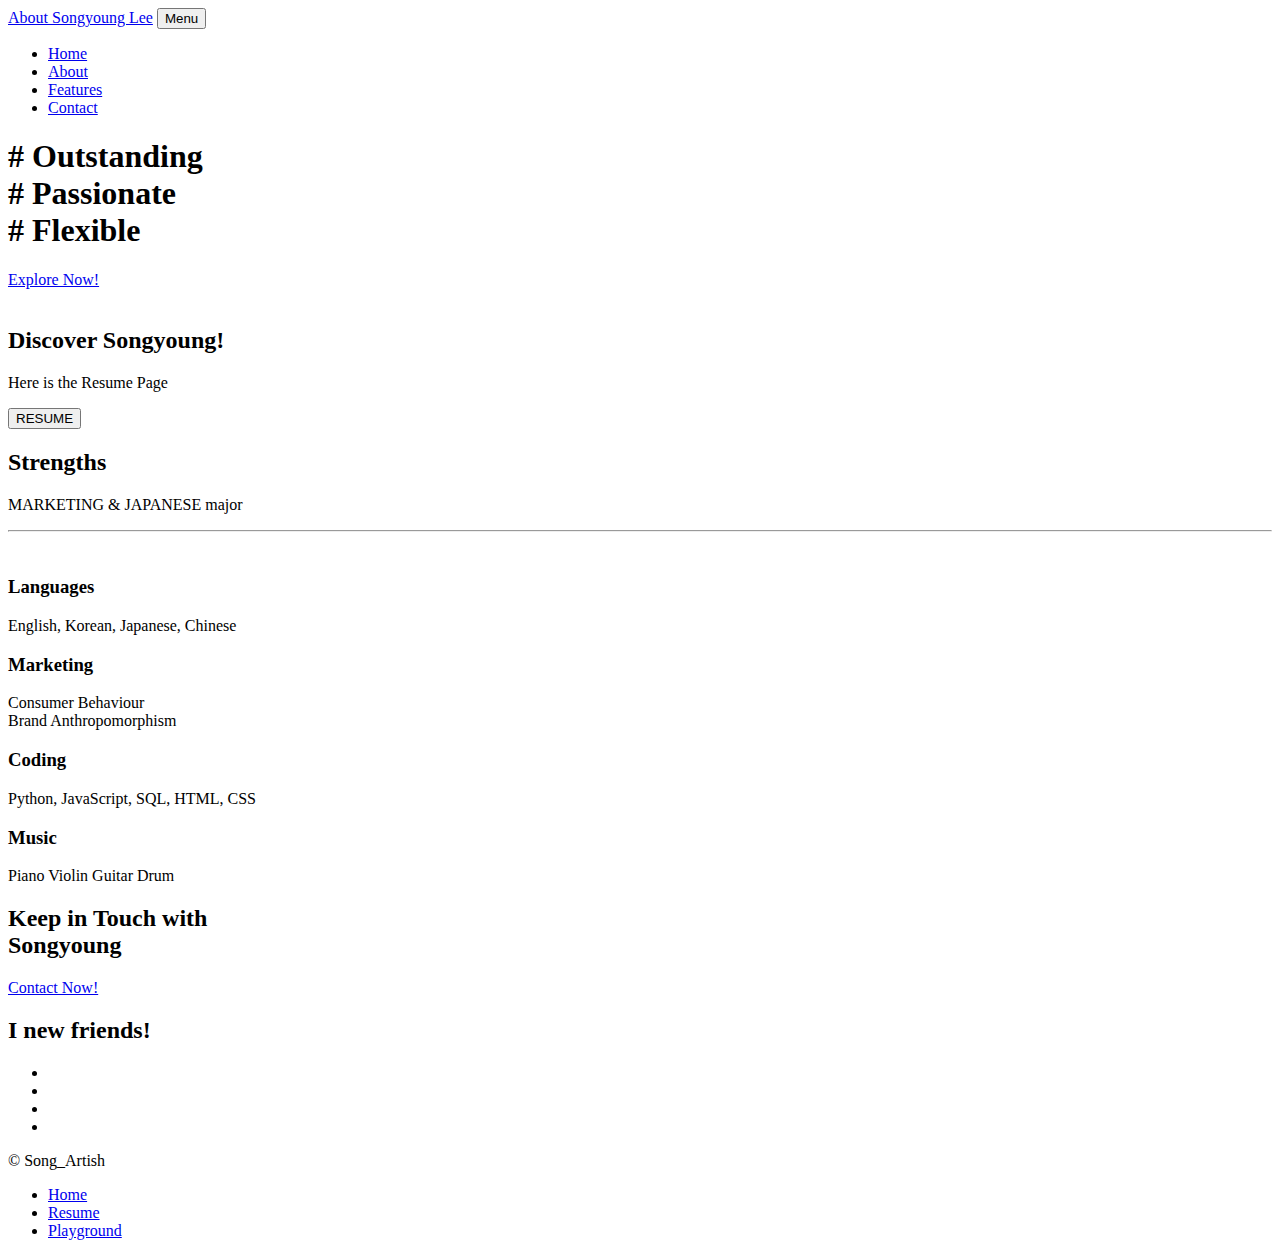
==== about.html @ 31f74f49 "." ====
<!DOCTYPE html>
<html lang="en">

<head>

  <meta charset="utf-8">
  <meta name="viewport" content="width=device-width, initial-scale=1, shrink-to-fit=no">
  <meta name="description" content="">
  <meta name="author" content="">

  <title>Song</title>

  <!-- Bootstrap core CSS -->
  <link href="assets/vendor/bootstrap/css/bootstrap.min.css" rel="stylesheet">

  <!-- Custom fonts for this template -->
  <link href="assets/vendor/fontawesome-free/css/all.min.css" rel="stylesheet">
  <link rel="stylesheet" href="assets/vendor/simple-line-icons/css/simple-line-icons.css">
  <link href="https://fonts.googleapis.com/css?family=Lato" rel="stylesheet">
  <link href="https://fonts.googleapis.com/css?family=Catamaran:100,200,300,400,500,600,700,800,900" rel="stylesheet">
  <link href="https://fonts.googleapis.com/css?family=Muli" rel="stylesheet">

  <!-- Plugin CSS -->
  <link rel="stylesheet" href="assets/device-mockups/device-mockups.min.css">

  <!-- Custom styles for this template -->
  <link href="assets/css/about.css" rel="stylesheet">

</head>

<body id="page-top">

  <!-- Navigation -->
  <nav class="navbar navbar-expand-lg navbar-light fixed-top" id="mainNav">
    <div class="container">
      <a class="navbar-brand js-scroll-trigger" href="#page-top">About Songyoung Lee</a>
      <button class="navbar-toggler navbar-toggler-right" type="button" data-toggle="collapse" data-target="#navbarResponsive" aria-controls="navbarResponsive" aria-expanded="false" aria-label="Toggle navigation">
        Menu
        <i class="fas fa-bars"></i>
      </button>
      <div class="collapse navbar-collapse" id="navbarResponsive">
        <ul class="navbar-nav ml-auto">
          <li class="nav-item">
            <a class="nav-link js-scroll-trigger" href="https://songartish.github.io/">Home</a>
          </li>
          <li class="nav-item">
            <a class="nav-link js-scroll-trigger" href="#about">About</a>
          </li>
          <li class="nav-item">
            <a class="nav-link js-scroll-trigger" href="#features">Features</a>
          </li>
          <li class="nav-item">
            <a class="nav-link js-scroll-trigger" href="#contact">Contact</a>
          </li>
        </ul>
      </div>
    </div>
  </nav>

  <header class="masthead">
    <div class="container h-100">
      <div class="row h-100">
        <div class="col-lg-7 my-auto">
          <div class="header-content mx-auto">
            <h1 class="mb-5">
              # Outstanding
              <br>
              # Passionate
              <br>
              # Flexible
            </h1>
            <a href="#about" class="btn btn-outline btn-xl js-scroll-trigger">Explore Now!</a>
          </div>
        </div>
        <div class="col-lg-5 my-auto">
          <div class="device-container">
            <div class="device-mockup ipad_air_2 portrait silver">
              <div class="device">
                <div class="screen">
                  <!-- Demo image for screen mockup, you can put an image here, some HTML, an animation, video, or anything else! -->
                  <img src="assets/img/pic1.jpg" class="img-fluid" alt="">
                </div>
                <div class="button">
                  <!-- You can hook the "home button" to some JavaScript events or just remove it -->
                </div>
              </div>
            </div>
          </div>
        </div>
      </div>
    </div>
  </header>

  <section class="download bg-primary text-center" id="about">
    <div class="container">
      <div class="row">
        <div class="col-md-8 mx-auto">
          <h2 class="section-heading">Discover Songyoung!</h2>
          <p>Here is the Resume Page</p>
          <div class="badges">
            <button type="button" class="btn btn-light btn-lg" onclick = "location.href = 'https://songartish.github.io/resume' ">RESUME</button>
            <!-- <a class="badge-link" href="#"><img src="assets/img/google-play-badge.svg" alt=""></a> -->
            <!-- <a class="badge-link" href="#"><img src="assets/img/app-store-badge.svg" alt=""></a> -->
          </div>
        </div>
      </div>
    </div>
  </section>

  <section class="features" id="features">
    <div class="container">
      <div class="section-heading text-center">
        <h2>Strengths</h2>
        <p class="text-muted">MARKETING & JAPANESE major</p>
        <hr>
      </div>
      <div class="row">
        <div class="col-lg-4 my-auto">
          <div class="device-container">
            <div class="device-mockup ipad_air_2 portrait gray">
              <div class="device">
                <div class="screen">
                  <!-- Demo image for screen mockup, you can put an image here, some HTML, an animation, video, or anything else! -->
                  <img src="assets/img/pic2.jpg" class="img-fluid" alt="">
                </div>
                <div class="button">
                  <!-- You can hook the "home button" to some JavaScript events or just remove it -->
                </div>
              </div>
            </div>
          </div>
        </div>
        <div class="col-lg-8 my-auto">
          <div class="container-fluid">
            <div class="row">
              <div class="col-lg-6">
                <div class="feature-item">
                  <i class="icon-speech text-primary"></i>
                  <h3>Languages</h3>
                  <p class="text-muted">English, Korean, Japanese, Chinese</p>
                </div>
              </div>
              <div class="col-lg-6">
                <div class="feature-item">
                  <i class="icon-graduation text-primary"></i>
                  <h3>Marketing</h3>
                  <p class="text-muted">Consumer Behaviour <br> Brand Anthropomorphism</p>
                </div>
              </div>
            </div>
            <div class="row">
              <div class="col-lg-6">
                <div class="feature-item">
                  <i class="icon-screen-desktop text-primary"></i>
                  <h3>Coding</h3>
                  <p class="text-muted">Python, JavaScript, SQL, HTML, CSS</p>
                </div>
              </div>
              <div class="col-lg-6">
                <div class="feature-item">
                  <i class="icon-music-tone-alt text-primary"></i>
                  <h3>Music</h3>
                  <p class="text-muted">Piano Violin Guitar Drum</p>
                </div>
              </div>
            </div>
          </div>
        </div>
      </div>
    </div>
  </section>

  <section class="cta">
    <div class="cta-content">
      <div class="container">
        <h2>Keep in Touch with<br>Songyoung</h2>
        <a href="#contact" class="btn btn-outline btn-xl js-scroll-trigger">Contact Now!</a>
      </div>
    </div>
    <div class="overlay"></div>
  </section>

  <section class="contact bg-primary" id="contact">
    <div>
      <a class="social-icon" href="https://www.facebook.com/SongyoungArtish/" target="_blank"><i class="fab fa-facebook-f"></i></a>
        <!-- <a class="social-icon" href="https://www.instagram.com/song_artish/" target="_blank"><i class="fab fa-instagram"></i></a> -->
        <a class="social-icon" href="https://github.com/SongArtish" target="_blank"><i class="fab fa-github"></i></a>
        <a class="social-icon" href="https://www.youtube.com/channel/UC7X_0PD8NDZBzvNHin04ITw" target="_blank"><i class="fab fa-youtube"></i></a>
        <a class="social-icon" href="https://m.blog.naver.com/artishsy0522" target="_blank"><i class="fas fa-blog"></i></a>
    </div>
    <div class="container">
      <h2>I
        <i class="fas fa-heart"></i>
        new friends!</h2>
      <ul class="list-inline list-social">
        <!-- <li class="list-inline-item social-facebook">
          <a href="https://www.facebook.com/SongyoungArtish/">
            <i class="fab fa-facebook-f"></i>
          </a>
        </li> -->
        <li class="list-inline-item">
          <a href="https://www.facebook.com/SongyoungArtish/">
            <i class="fab fa-facebook-f"></i>
          </a>
        </li>
        <li class="list-inline-item social-github">
          <a href="https://github.com/SongArtish">
            <i class="fab fa-github"></i>
          </a>
        </li>
        <li class="list-inline-item social-youtube">
          <a href="https://www.youtube.com/channel/UC7X_0PD8NDZBzvNHin04ITw">
            <i class="fab fa-youtube"></i>
          </a>
        </li>
        <li class="list-inline-item social-blog">
          <a href="https://m.blog.naver.com/artishsy0522">
            <i class="fab fa-blog"></i>
          </a>
        </li>
      </ul>
    </div>
  </section>

  <footer>
    <div class="container">
      <p>&copy; Song_Artish</p>
      <ul class="list-inline">
        <li class="list-inline-item">
          <a href="https://songartish.github.io">Home</a>
        </li>
        <li class="list-inline-item">
          <a href="https://songartish.github.io/resume">Resume</a>
        </li>
        <li class="list-inline-item">
          <a href="https://songartish.github.io/playground">Playground</a>
        </li>
      </ul>
    </div>
  </footer>

  <!-- Bootstrap core JavaScript -->
  <script src="assets/vendor/jquery/jquery.min.js"></script>
  <script src="assets/vendor/bootstrap/js/bootstrap.bundle.min.js"></script>

  <!-- Plugin JavaScript -->
  <script src="assets/vendor/jquery-easing/jquery.easing.min.js"></script>

  <!-- Custom scripts for this template -->
  <script src="assets/js/about.js"></script>

</body>

</html>
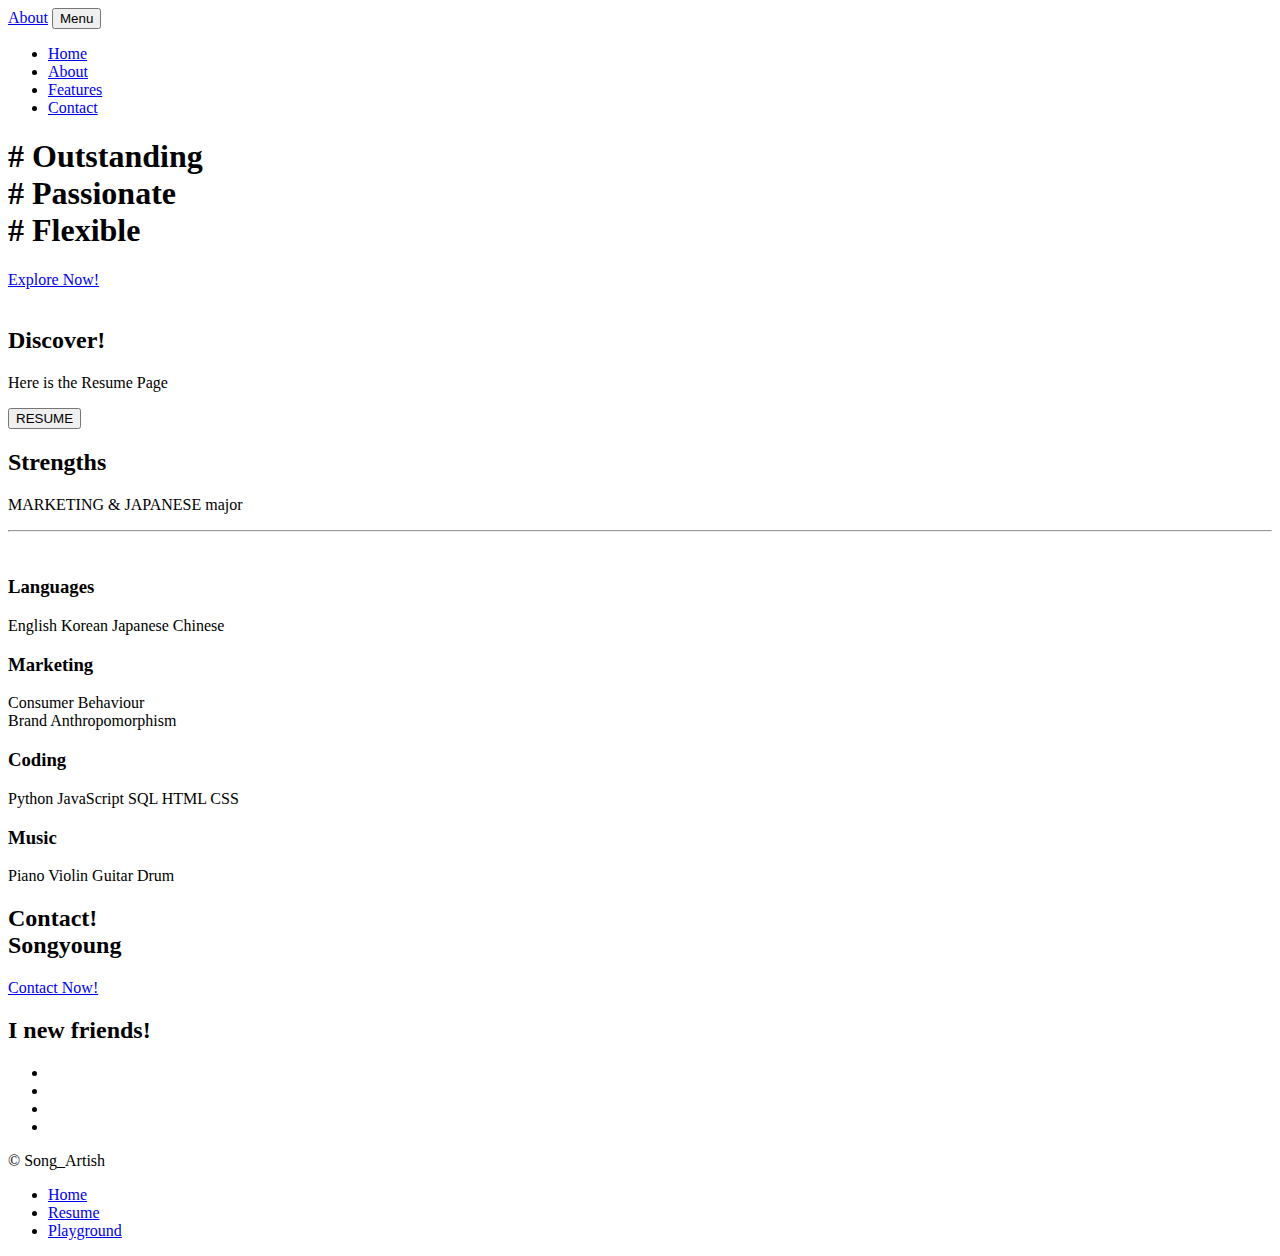
==== commit df7aaf45: "." ====
--- a/about.html
+++ b/about.html
@@ -10,6 +10,7 @@
 
   <title>Song</title>
 
+  <link rel="icon" type="image/x-icon" href="assets/img/favicon.ico" />
   <!-- Bootstrap core CSS -->
   <link href="assets/vendor/bootstrap/css/bootstrap.min.css" rel="stylesheet">
 
@@ -33,7 +34,7 @@
   <!-- Navigation -->
   <nav class="navbar navbar-expand-lg navbar-light fixed-top" id="mainNav">
     <div class="container">
-      <a class="navbar-brand js-scroll-trigger" href="#page-top">About Songyoung Lee</a>
+      <a class="navbar-brand js-scroll-trigger" href="#page-top">About</a>
       <button class="navbar-toggler navbar-toggler-right" type="button" data-toggle="collapse" data-target="#navbarResponsive" aria-controls="navbarResponsive" aria-expanded="false" aria-label="Toggle navigation">
         Menu
         <i class="fas fa-bars"></i>
@@ -41,7 +42,7 @@
       <div class="collapse navbar-collapse" id="navbarResponsive">
         <ul class="navbar-nav ml-auto">
           <li class="nav-item">
-            <a class="nav-link js-scroll-trigger" href="https://songartish.github.io/">Home</a>
+            <a class="nav-link js-scroll-trigger" href="https://songartish.github.io">Home</a>
           </li>
           <li class="nav-item">
             <a class="nav-link js-scroll-trigger" href="#about">About</a>
@@ -95,7 +96,7 @@
     <div class="container">
       <div class="row">
         <div class="col-md-8 mx-auto">
-          <h2 class="section-heading">Discover Songyoung!</h2>
+          <h2 class="section-heading">Discover!</h2>
           <p>Here is the Resume Page</p>
           <div class="badges">
             <button type="button" class="btn btn-light btn-lg" onclick = "location.href = 'https://songartish.github.io/resume' ">RESUME</button>
@@ -137,7 +138,7 @@
                 <div class="feature-item">
                   <i class="icon-speech text-primary"></i>
                   <h3>Languages</h3>
-                  <p class="text-muted">English, Korean, Japanese, Chinese</p>
+                  <p class="text-muted">English Korean Japanese Chinese</p>
                 </div>
               </div>
               <div class="col-lg-6">
@@ -153,7 +154,7 @@
                 <div class="feature-item">
                   <i class="icon-screen-desktop text-primary"></i>
                   <h3>Coding</h3>
-                  <p class="text-muted">Python, JavaScript, SQL, HTML, CSS</p>
+                  <p class="text-muted">Python JavaScript SQL HTML CSS</p>
                 </div>
               </div>
               <div class="col-lg-6">
@@ -173,7 +174,7 @@
   <section class="cta">
     <div class="cta-content">
       <div class="container">
-        <h2>Keep in Touch with<br>Songyoung</h2>
+        <h2>Contact!<br>Songyoung</h2>
         <a href="#contact" class="btn btn-outline btn-xl js-scroll-trigger">Contact Now!</a>
       </div>
     </div>
@@ -200,22 +201,22 @@
         </li> -->
         <li class="list-inline-item">
           <a href="https://www.facebook.com/SongyoungArtish/">
-            <i class="fab fa-facebook-f"></i>
+            <i class="fab fa-facebook-f" style="color: #3b5998;"></i>
           </a>
         </li>
         <li class="list-inline-item social-github">
           <a href="https://github.com/SongArtish">
-            <i class="fab fa-github"></i>
+            <i class="fab fa-github" style="color: #3d2d00;"></i>
           </a>
         </li>
         <li class="list-inline-item social-youtube">
           <a href="https://www.youtube.com/channel/UC7X_0PD8NDZBzvNHin04ITw">
-            <i class="fab fa-youtube"></i>
+            <i class="fab fa-youtube" style="color: #c4302b;"></i>
           </a>
         </li>
         <li class="list-inline-item social-blog">
           <a href="https://m.blog.naver.com/artishsy0522">
-            <i class="fab fa-blog"></i>
+            <i class="fas fa-blog" style="color: #2DB400;"></i>
           </a>
         </li>
       </ul>
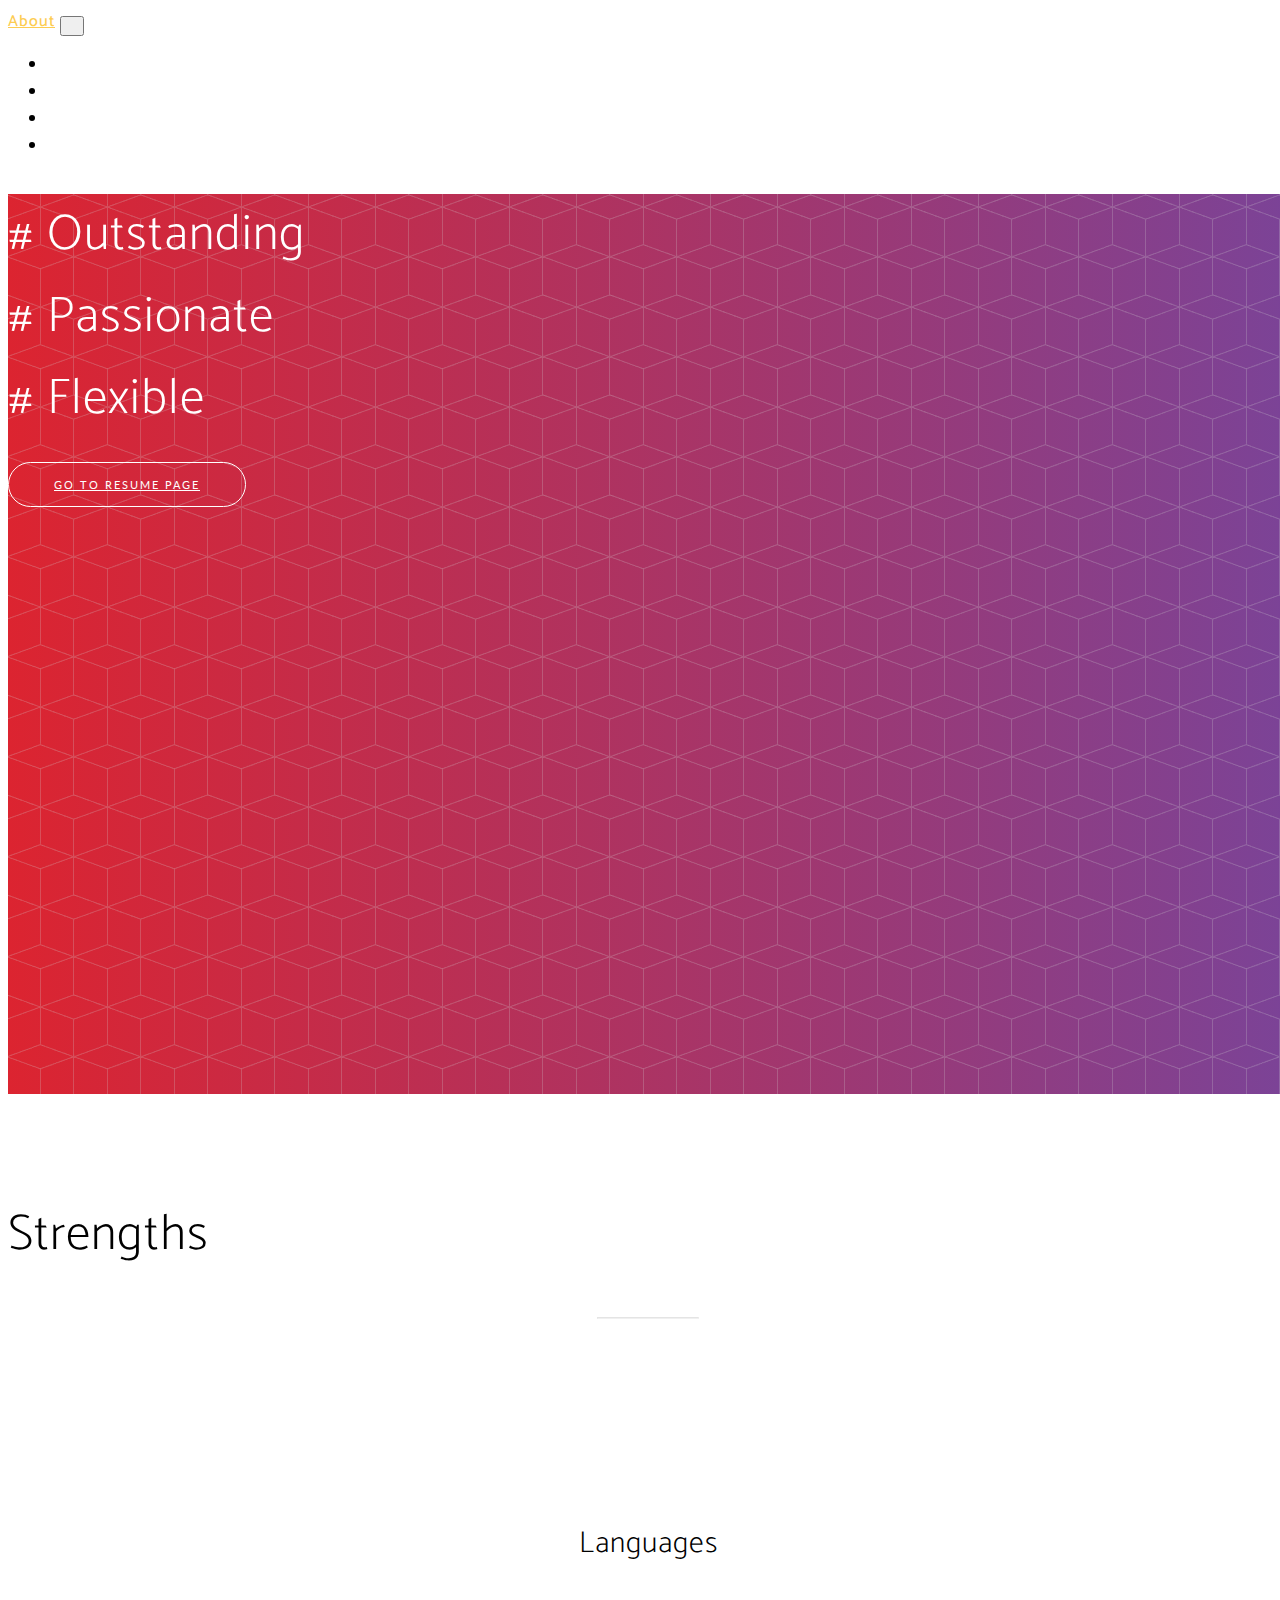
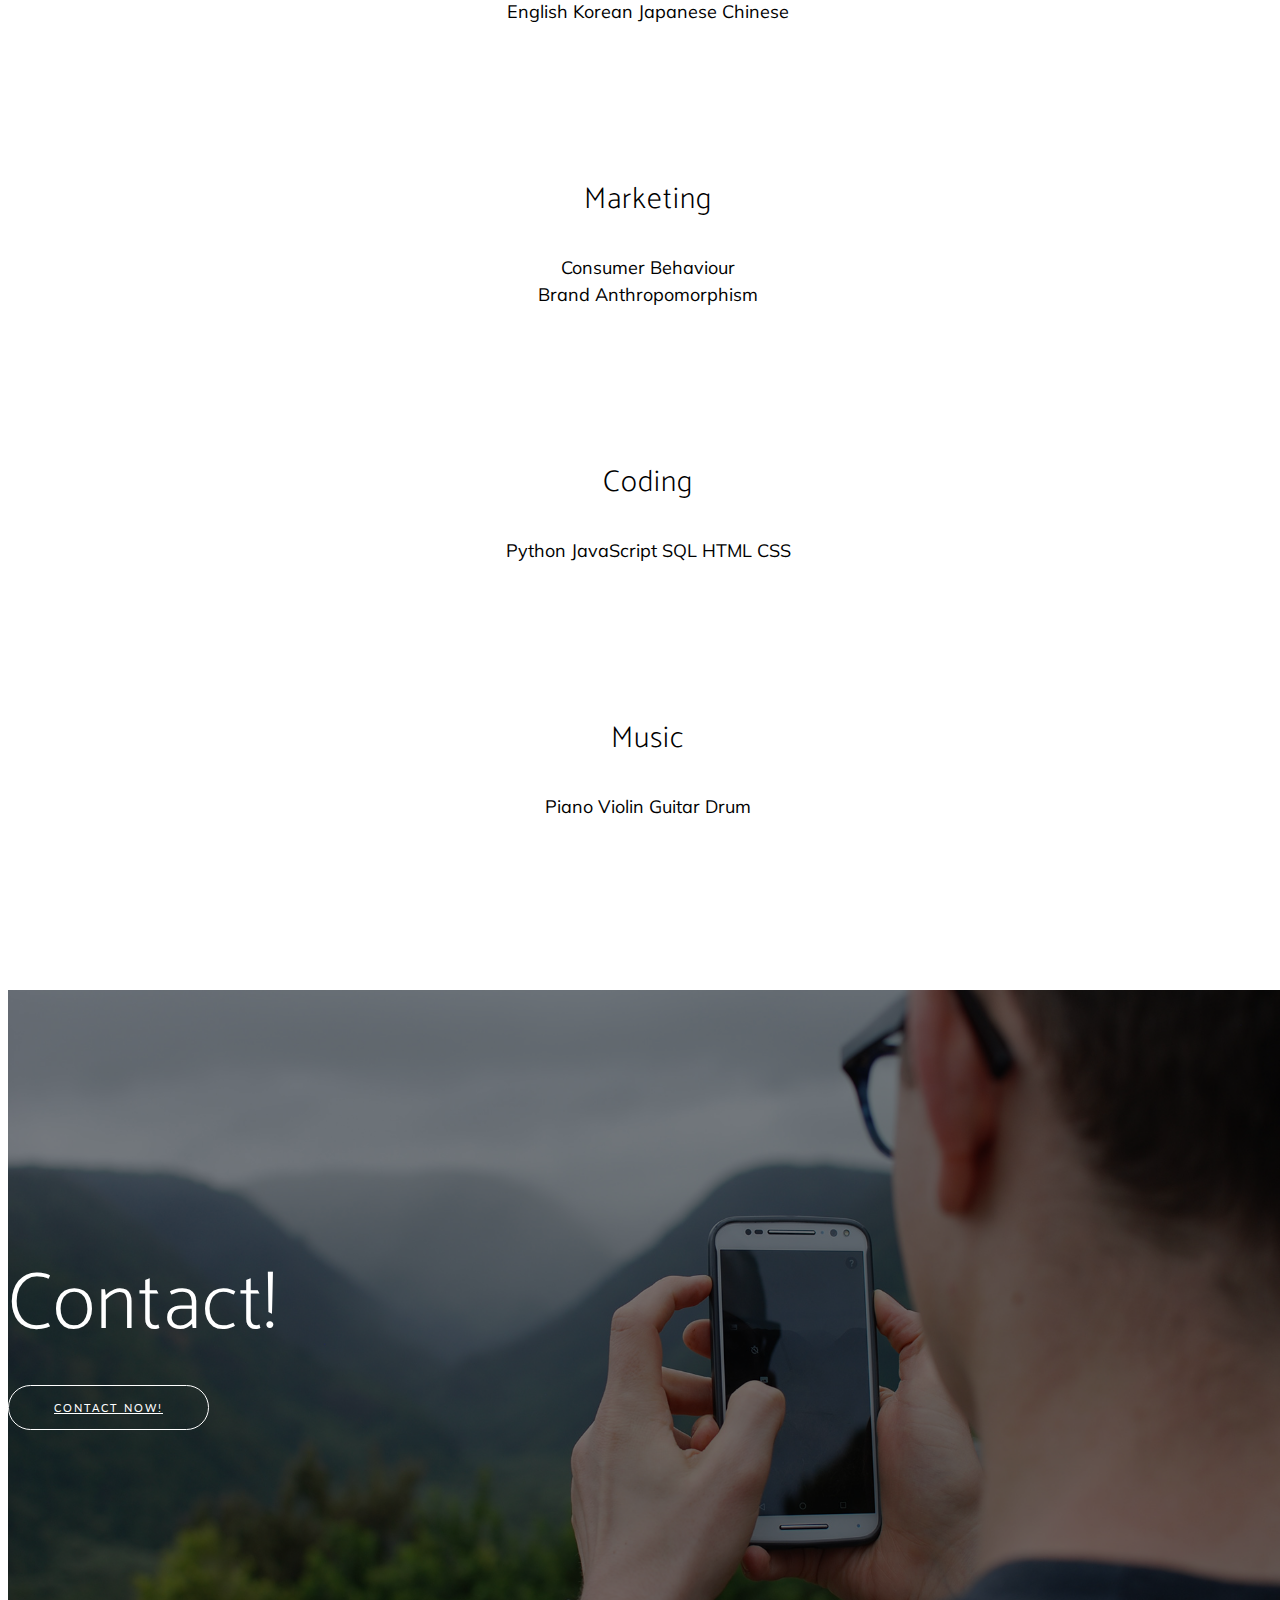
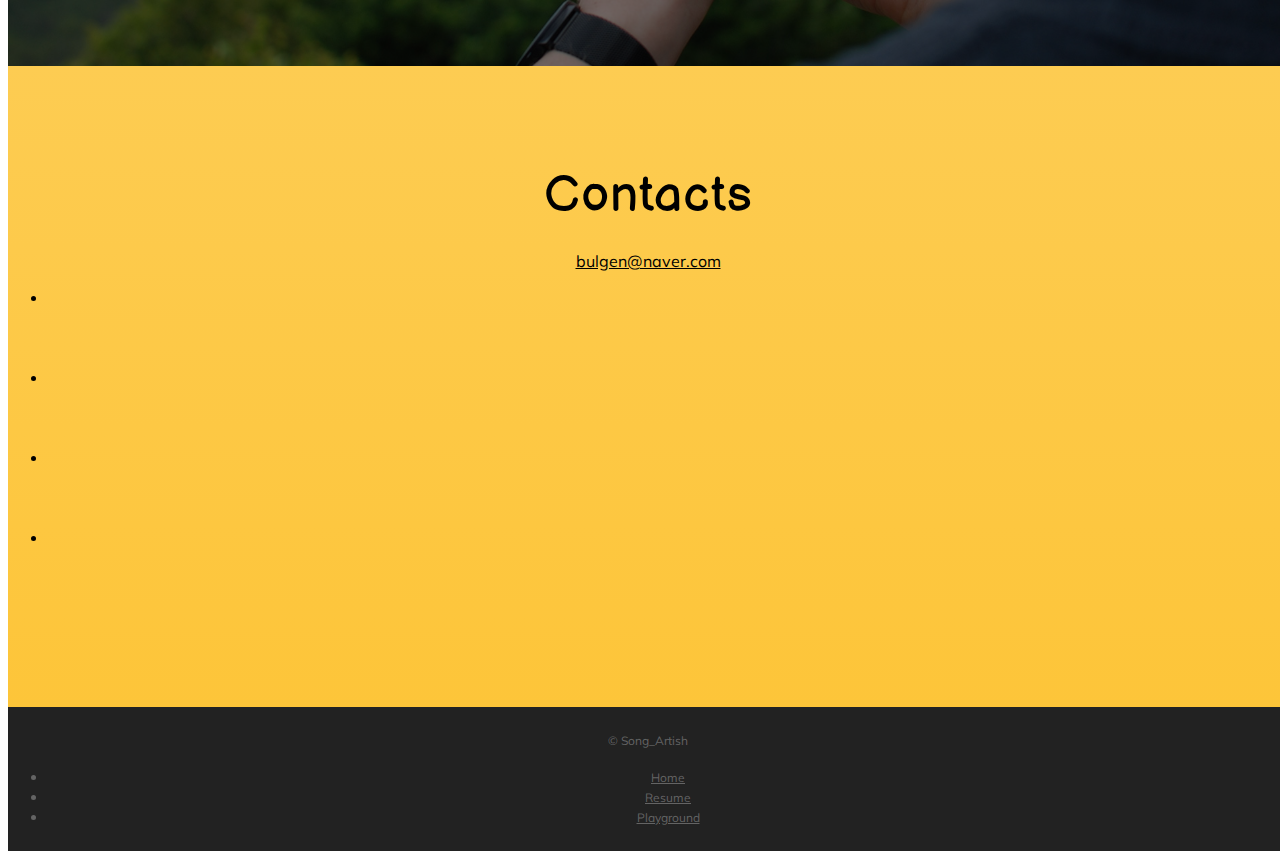
==== commit be63dd08: ".'" ====
--- a/about.html
+++ b/about.html
@@ -8,7 +8,7 @@
   <meta name="description" content="">
   <meta name="author" content="">
 
-  <title>Song</title>
+  <title>Song-About</title>
 
   <link rel="icon" type="image/x-icon" href="assets/img/favicon.ico" />
   <!-- Bootstrap core CSS -->
@@ -36,7 +36,7 @@
     <div class="container">
       <a class="navbar-brand js-scroll-trigger" href="#page-top">About</a>
       <button class="navbar-toggler navbar-toggler-right" type="button" data-toggle="collapse" data-target="#navbarResponsive" aria-controls="navbarResponsive" aria-expanded="false" aria-label="Toggle navigation">
-        Menu
+        <!-- Menu 글자 -->
         <i class="fas fa-bars"></i>
       </button>
       <div class="collapse navbar-collapse" id="navbarResponsive">
@@ -48,7 +48,7 @@
             <a class="nav-link js-scroll-trigger" href="#about">About</a>
           </li>
           <li class="nav-item">
-            <a class="nav-link js-scroll-trigger" href="#features">Features</a>
+            <a class="nav-link js-scroll-trigger" href="#features">Strengths</a>
           </li>
           <li class="nav-item">
             <a class="nav-link js-scroll-trigger" href="#contact">Contact</a>
@@ -58,7 +58,7 @@
     </div>
   </nav>
 
-  <header class="masthead">
+  <header class="masthead" id="about">
     <div class="container h-100">
       <div class="row h-100">
         <div class="col-lg-7 my-auto">
@@ -70,7 +70,7 @@
               <br>
               # Flexible
             </h1>
-            <a href="#about" class="btn btn-outline btn-xl js-scroll-trigger">Explore Now!</a>
+            <a href="https://songartish.github.io/resume" class="btn btn-outline btn-xl js-scroll-trigger">Go to Resume Page</a>
           </div>
         </div>
         <div class="col-lg-5 my-auto">
@@ -92,7 +92,7 @@
     </div>
   </header>
 
-  <section class="download bg-primary text-center" id="about">
+  <!-- <section class="download bg-primary text-center" >
     <div class="container">
       <div class="row">
         <div class="col-md-8 mx-auto">
@@ -100,19 +100,19 @@
           <p>Here is the Resume Page</p>
           <div class="badges">
             <button type="button" class="btn btn-light btn-lg" onclick = "location.href = 'https://songartish.github.io/resume' ">RESUME</button>
-            <!-- <a class="badge-link" href="#"><img src="assets/img/google-play-badge.svg" alt=""></a> -->
-            <!-- <a class="badge-link" href="#"><img src="assets/img/app-store-badge.svg" alt=""></a> -->
-          </div>
-        </div>
-      </div>
-    </div>
-  </section>
+            <a class="badge-link" href="#"><img src="assets/img/google-play-badge.svg" alt=""></a>
+            <a class="badge-link" href="#"><img src="assets/img/app-store-badge.svg" alt=""></a>
+          </div>
+        </div>
+      </div>
+    </div>
+  </section> -->
 
   <section class="features" id="features">
     <div class="container">
       <div class="section-heading text-center">
         <h2>Strengths</h2>
-        <p class="text-muted">MARKETING & JAPANESE major</p>
+        <!-- <p class="text-muted">MARKETING & JAPANESE major</p> -->
         <hr>
       </div>
       <div class="row">
@@ -174,7 +174,7 @@
   <section class="cta">
     <div class="cta-content">
       <div class="container">
-        <h2>Contact!<br>Songyoung</h2>
+        <h2>Contact!</h2>
         <a href="#contact" class="btn btn-outline btn-xl js-scroll-trigger">Contact Now!</a>
       </div>
     </div>
@@ -190,9 +190,11 @@
         <a class="social-icon" href="https://m.blog.naver.com/artishsy0522" target="_blank"><i class="fas fa-blog"></i></a>
     </div>
     <div class="container">
-      <h2>I
-        <i class="fas fa-heart"></i>
-        new friends!</h2>
+      <h2 style="font-family: 'Balsamiq Sans', cursive;">
+        Contacts
+        <!-- I <i class="fas fa-heart"></i> new friends! -->
+      </h2>
+        <a href="https://mail.google.com/mail/u/0/#inbox?compose=new" style="color: black;">bulgen@naver.com</a>
       <ul class="list-inline list-social">
         <!-- <li class="list-inline-item social-facebook">
           <a href="https://www.facebook.com/SongyoungArtish/">
@@ -250,6 +252,12 @@
   <!-- Custom scripts for this template -->
   <script src="assets/js/about.js"></script>
 
+
+  <style>
+    @import url('https://fonts.googleapis.com/css2?family=Delius&display=swap');
+    @import url('https://fonts.googleapis.com/css2?family=Architects+Daughter&display=swap');
+    @import url('https://fonts.googleapis.com/css2?family=Balsamiq+Sans:ital@0;1&display=swap');
+  </style>
 </body>
 
 </html>
--- a/assets/css/about.css
+++ b/assets/css/about.css
@@ -0,0 +1,16 @@
+/*!
+ * Start Bootstrap - New Age v5.0.9 (https://startbootstrap.com/theme/new-age)
+ * Copyright 2013-2020 Start Bootstrap
+ * Licensed under MIT (https://github.com/StartBootstrap/startbootstrap-new-age/blob/master/LICENSE)
+ */body,html{
+    width:100%;
+    height:100%
+  }
+  body{
+    font-family:Muli,Helvetica,Arial,sans-serif
+  }
+  a{
+    color:#fdcc52;
+    transition:all .35s
+  }
+  a:focus,a:hover{color:#fcbd20}hr{max-width:100px;margin:25px auto 0;border-width:1px;border-color:rgba(34,34,34,.1)}hr.light{border-color:#fff}h1,h2,h3,h4,h5,h6{font-family:Catamaran,Helvetica,Arial,sans-serif;font-weight:200;letter-spacing:1px}p{font-size:18px;line-height:1.5;margin-bottom:20px}section{padding:100px 0}section h2{font-size:50px}#mainNav{border-color:rgba(34,34,34,.05);background-color:#fff;transition:all .35s;font-family:Catamaran,Helvetica,Arial,sans-serif;font-weight:200;letter-spacing:1px}#mainNav .navbar-brand{color:#fdcc52;font-family:Catamaran,Helvetica,Arial,sans-serif;font-weight:500;letter-spacing:1px}#mainNav .navbar-brand:focus,#mainNav .navbar-brand:hover{color:#fcbd20}#mainNav .navbar-toggler{font-size:12px;padding:8px 10px;color:#222}#mainNav .navbar-nav>li>a{font-size:11px;font-family:Lato,Helvetica,Arial,sans-serif;letter-spacing:2px;text-transform:uppercase}#mainNav .navbar-nav>li>a.active{color:#fdcc52!important;background-color:transparent}#mainNav .navbar-nav>li>a.active:hover{background-color:transparent}#mainNav .navbar-nav>li>a,#mainNav .navbar-nav>li>a:focus{color:#222}#mainNav .navbar-nav>li>a:focus:hover,#mainNav .navbar-nav>li>a:hover{color:#fdcc52}@media (min-width:992px){#mainNav{border-color:transparent;background-color:transparent}#mainNav .navbar-brand{color:fade(white,70%)}#mainNav .navbar-brand:focus,#mainNav .navbar-brand:hover{color:#fff}#mainNav .navbar-nav>li>a,#mainNav .navbar-nav>li>a:focus{color:rgba(255,255,255,.7)}#mainNav .navbar-nav>li>a:focus:hover,#mainNav .navbar-nav>li>a:hover{color:#fff}#mainNav.navbar-shrink{border-color:rgba(34,34,34,.1);background-color:#fff}#mainNav.navbar-shrink .navbar-brand{color:#222}#mainNav.navbar-shrink .navbar-brand:focus,#mainNav.navbar-shrink .navbar-brand:hover{color:#fdcc52}#mainNav.navbar-shrink .navbar-nav>li>a,#mainNav.navbar-shrink .navbar-nav>li>a:focus{color:#222}#mainNav.navbar-shrink .navbar-nav>li>a:focus:hover,#mainNav.navbar-shrink .navbar-nav>li>a:hover{color:#fdcc52}}header.masthead{position:relative;width:100%;padding-top:150px;padding-bottom:100px;color:#fff;background:url(../img/bg-pattern.png),#7b4397;background:url(../img/bg-pattern.png),linear-gradient(to left,#7b4397,#dc2430)}header.masthead .header-content{max-width:500px;margin-bottom:100px;text-align:center}header.masthead .header-content h1{font-size:30px}header.masthead .device-container{max-width:325px;margin-right:auto;margin-left:auto}header.masthead .device-container .screen img{border-radius:3px}@media (min-width:992px){header.masthead{height:100vh;min-height:775px;padding-top:0;padding-bottom:0}header.masthead .header-content{margin-bottom:0;text-align:left}header.masthead .header-content h1{font-size:50px}header.masthead .device-container{max-width:325px}}section.download{position:relative;padding:150px 0}section.download h2{font-size:50px;margin-top:0}section.download .badges .badge-link{display:block;margin-bottom:25px}section.download .badges .badge-link:last-child{margin-bottom:0}section.download .badges .badge-link img{height:60px}@media (min-width:768px){section.download .badges .badge-link{display:inline-block;margin-bottom:0}}@media (min-width:768px){section.download h2{font-size:70px}}section.features .section-heading{margin-bottom:100px}section.features .section-heading h2{margin-top:0}section.features .section-heading p{margin-bottom:0}section.features .device-container,section.features .feature-item{max-width:325px;margin:0 auto}section.features .device-container{margin-bottom:100px}@media (min-width:992px){section.features .device-container{margin-bottom:0}}section.features .feature-item{padding-top:50px;padding-bottom:50px;text-align:center}section.features .feature-item h3{font-size:30px}section.features .feature-item i{font-size:80px;display:block;margin-bottom:15px;background:linear-gradient(to left,#7b4397,#dc2430);-webkit-background-clip:text;background-clip:text;-webkit-text-fill-color:transparent}section.cta{position:relative;padding:250px 0;background-image:url(../img/bg-cta.jpg);background-position:center;background-size:cover}section.cta .cta-content{position:relative;z-index:1}section.cta .cta-content h2{font-size:50px;max-width:450px;margin-top:0;margin-bottom:25px;color:#fff}@media (min-width:768px){section.cta .cta-content h2{font-size:80px}}section.cta .overlay{position:absolute;top:0;left:0;width:100%;height:100%;background-color:rgba(0,0,0,.5)}section.contact{text-align:center}section.contact h2{margin-top:0;margin-bottom:25px}section.contact h2 i{color:#dd4b39}section.contact ul.list-social{margin-bottom:0}section.contact ul.list-social li a{font-size:40px;line-height:80px;display:block;width:80px;height:80px;color:#fff;border-radius:100%}section.contact ul.list-social li.social-twitter a{background-color:#1da1f2}section.contact ul.list-social li.social-twitter a:hover{background-color:#0d95e8}section.contact ul.list-social li.social-facebook a{background-color:#3b5998}section.contact ul.list-social li.social-facebook a:hover{background-color:#344e86}section.contact ul.list-social li.social-google-plus a{background-color:#dd4b39}section.contact ul.list-social li.social-google-plus a:hover{background-color:#d73925}footer{padding:25px 0;text-align:center;color:rgba(255,255,255,.3);background-color:#222}footer p{font-size:12px;margin:0}footer ul{margin-bottom:0}footer ul li a{font-size:12px;color:rgba(255,255,255,.3)}footer ul li a.active,footer ul li a:active,footer ul li a:focus,footer ul li a:hover{text-decoration:none}.bg-primary{background:#fdcc52;background:linear-gradient(#fdcc52,#fdc539)}.text-primary{color:#fdcc52}.no-gutter>[class*=col-]{padding-right:0;padding-left:0}.btn-outline{color:#fff;border:1px solid;border-color:#fff}.btn-outline.active,.btn-outline:active,.btn-outline:focus,.btn-outline:hover{color:#fff;border-color:#fdcc52;background-color:#fdcc52}.btn{border-radius:300px;font-family:Lato,Helvetica,Arial,sans-serif;letter-spacing:2px;text-transform:uppercase}.btn-xl{font-size:11px;padding:15px 45px}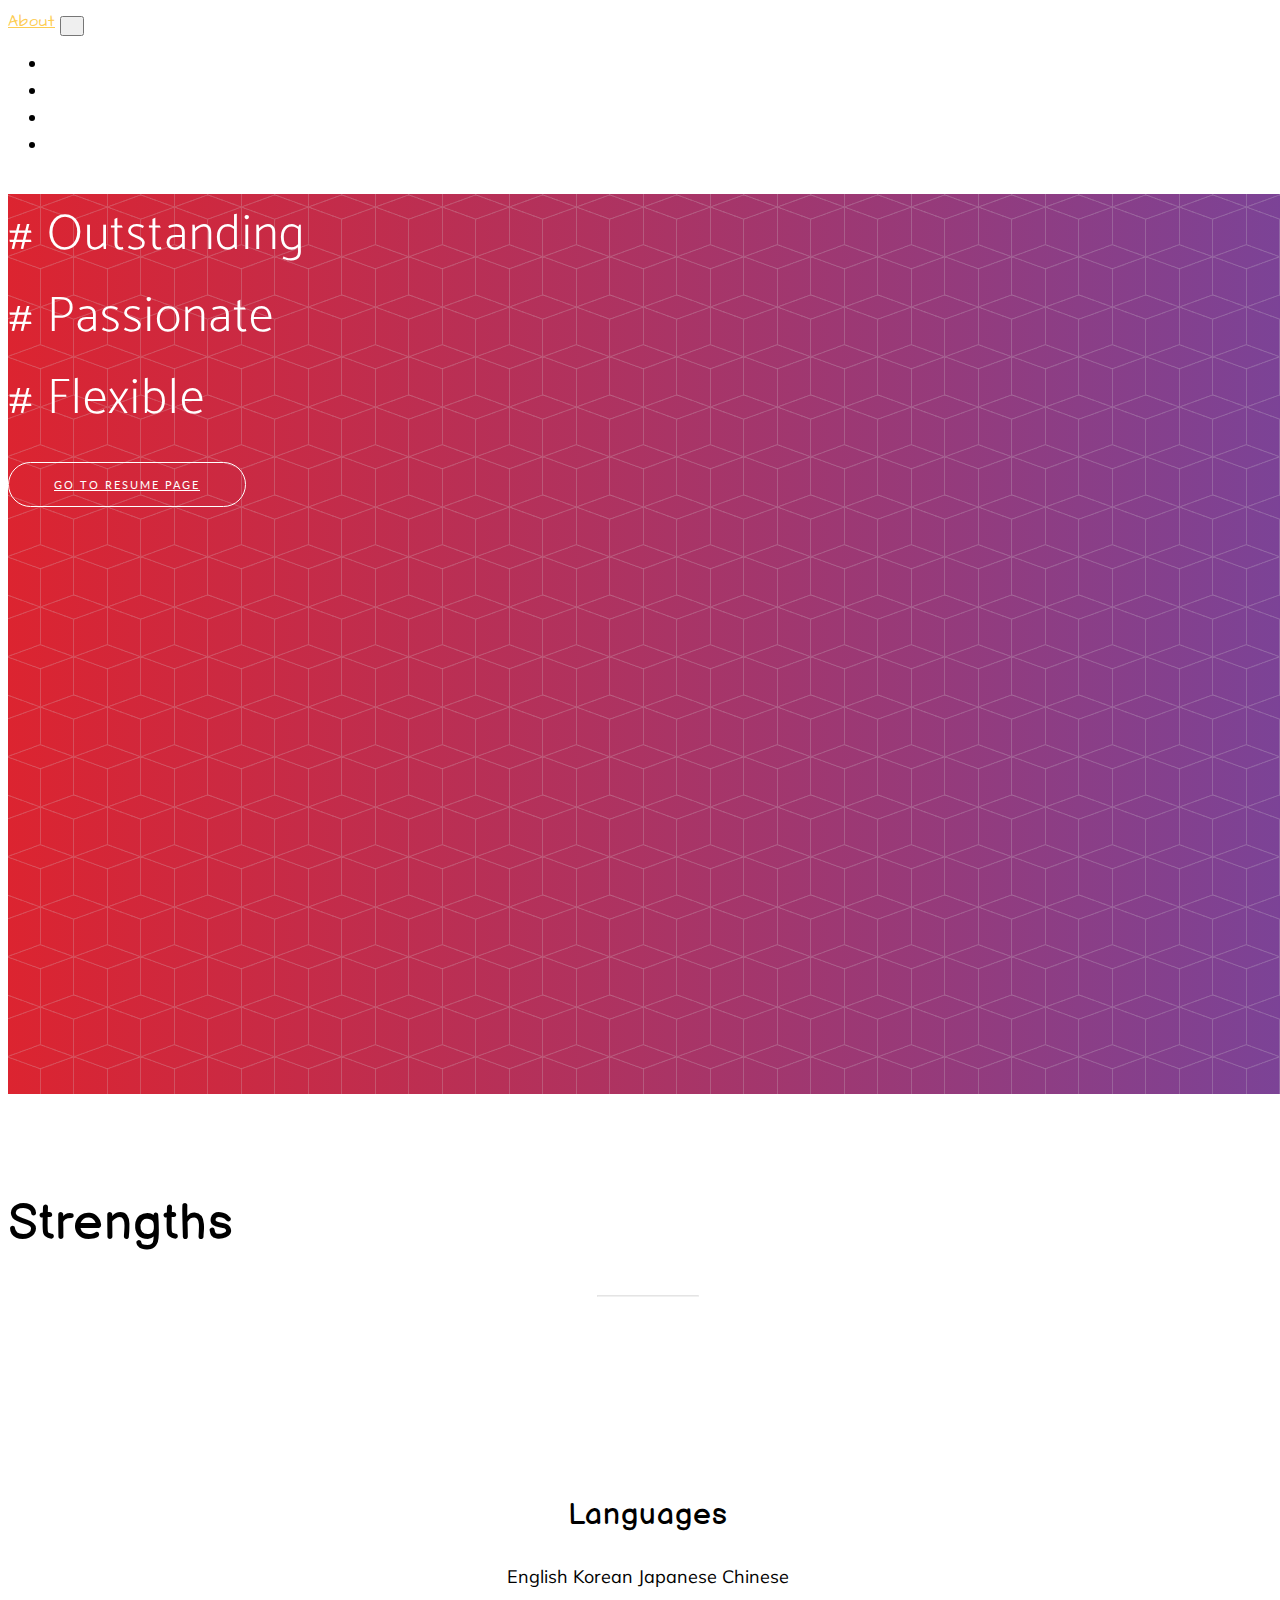
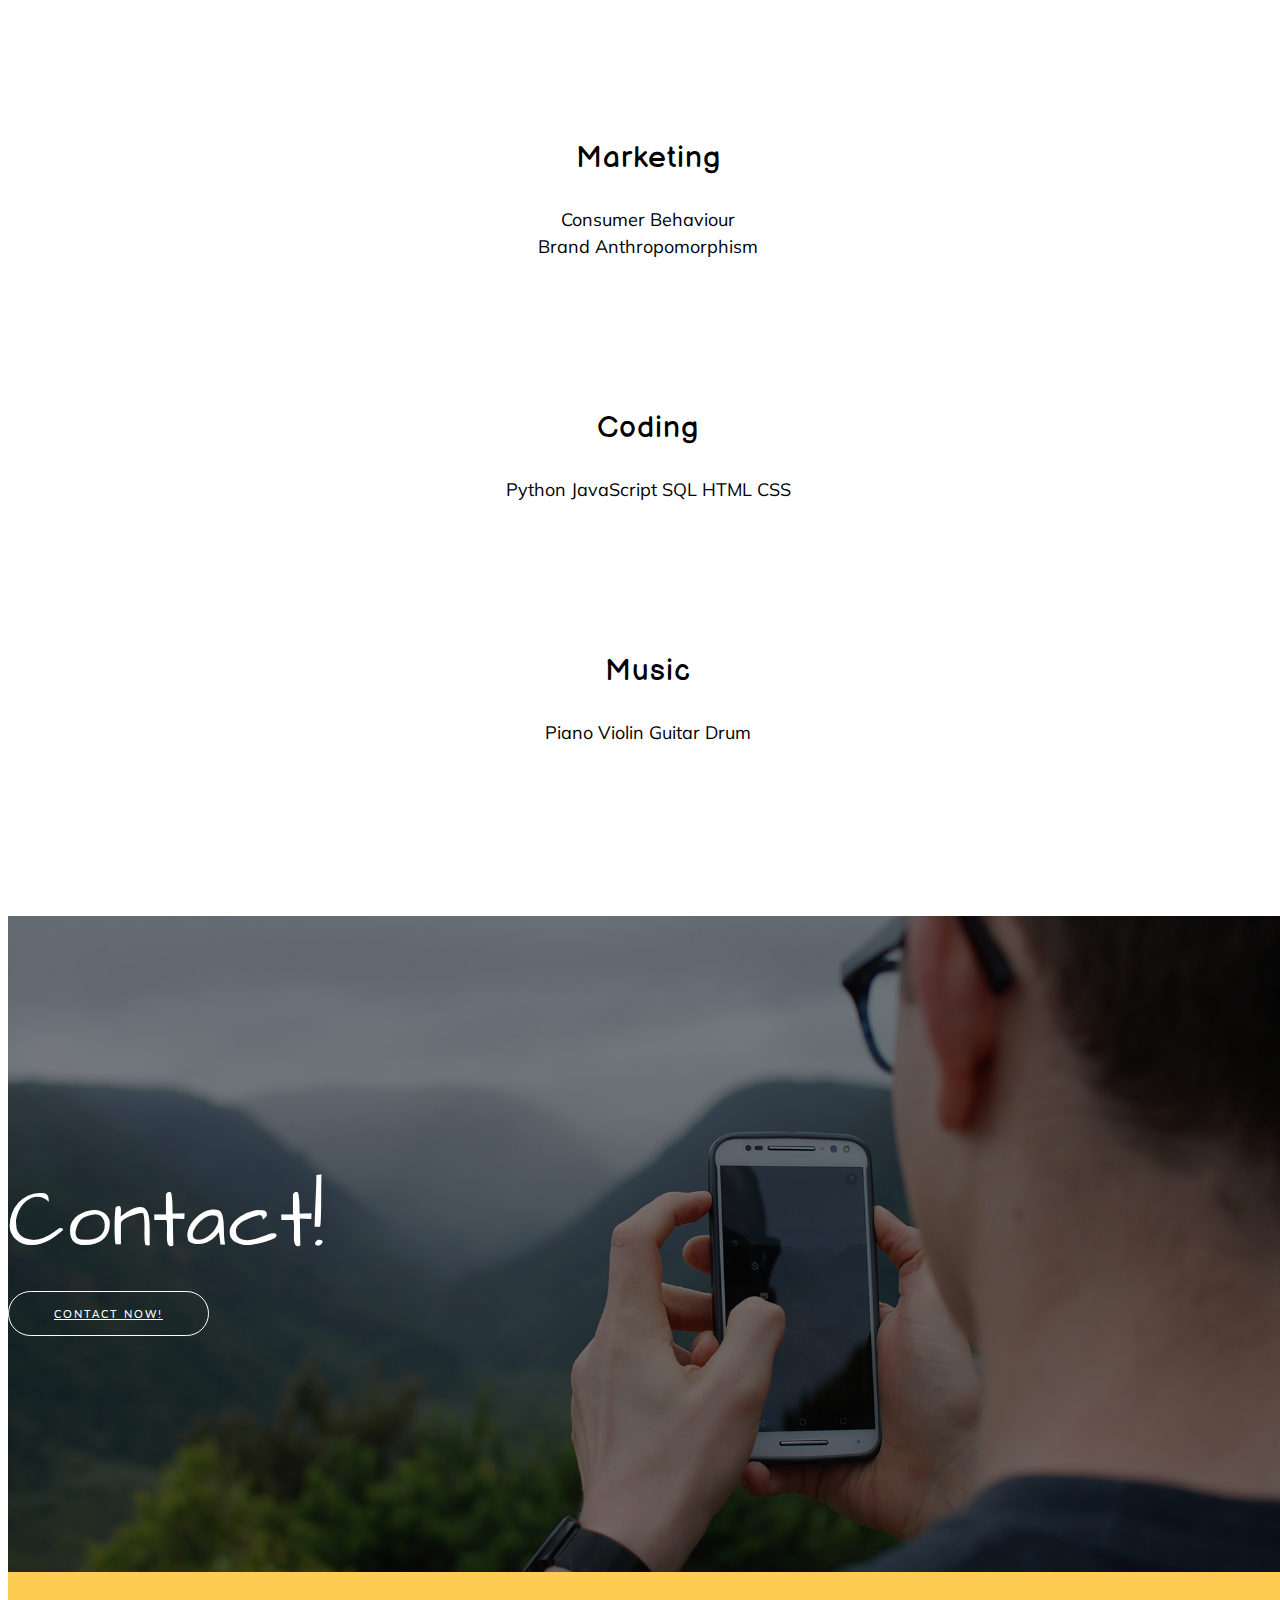
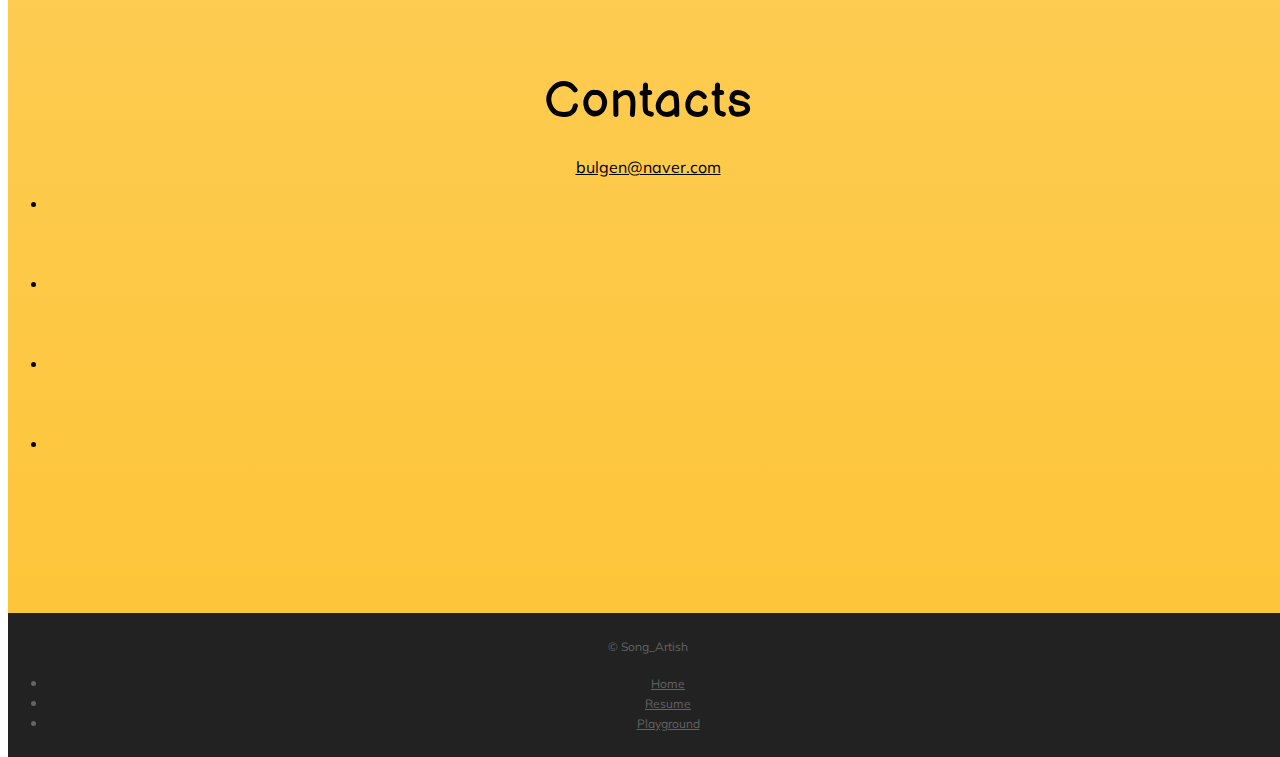
==== commit 3ea17850: ".'" ====
--- a/about.html
+++ b/about.html
@@ -34,7 +34,7 @@
   <!-- Navigation -->
   <nav class="navbar navbar-expand-lg navbar-light fixed-top" id="mainNav">
     <div class="container">
-      <a class="navbar-brand js-scroll-trigger" href="#page-top">About</a>
+      <a class="navbar-brand js-scroll-trigger" href="#page-top" style="font-family: 'Architects Daughter', cursive;">About</a>
       <button class="navbar-toggler navbar-toggler-right" type="button" data-toggle="collapse" data-target="#navbarResponsive" aria-controls="navbarResponsive" aria-expanded="false" aria-label="Toggle navigation">
         <!-- Menu 글자 -->
         <i class="fas fa-bars"></i>
@@ -111,7 +111,7 @@
   <section class="features" id="features">
     <div class="container">
       <div class="section-heading text-center">
-        <h2>Strengths</h2>
+        <h2 style="font-family: 'Balsamiq Sans', cursive;">Strengths</h2>
         <!-- <p class="text-muted">MARKETING & JAPANESE major</p> -->
         <hr>
       </div>
@@ -137,14 +137,14 @@
               <div class="col-lg-6">
                 <div class="feature-item">
                   <i class="icon-speech text-primary"></i>
-                  <h3>Languages</h3>
+                  <h3 style="font-family: 'Balsamiq Sans', cursive;">Languages</h3>
                   <p class="text-muted">English Korean Japanese Chinese</p>
                 </div>
               </div>
               <div class="col-lg-6">
                 <div class="feature-item">
                   <i class="icon-graduation text-primary"></i>
-                  <h3>Marketing</h3>
+                  <h3 style="font-family: 'Balsamiq Sans', cursive;">Marketing</h3>
                   <p class="text-muted">Consumer Behaviour <br> Brand Anthropomorphism</p>
                 </div>
               </div>
@@ -153,14 +153,14 @@
               <div class="col-lg-6">
                 <div class="feature-item">
                   <i class="icon-screen-desktop text-primary"></i>
-                  <h3>Coding</h3>
+                  <h3 style="font-family: 'Balsamiq Sans', cursive;">Coding</h3>
                   <p class="text-muted">Python JavaScript SQL HTML CSS</p>
                 </div>
               </div>
               <div class="col-lg-6">
                 <div class="feature-item">
                   <i class="icon-music-tone-alt text-primary"></i>
-                  <h3>Music</h3>
+                  <h3 style="font-family: 'Balsamiq Sans', cursive;">Music</h3>
                   <p class="text-muted">Piano Violin Guitar Drum</p>
                 </div>
               </div>
@@ -174,7 +174,7 @@
   <section class="cta">
     <div class="cta-content">
       <div class="container">
-        <h2>Contact!</h2>
+        <h2 style="font-family: 'Architects Daughter', cursive;">Contact!</h2>
         <a href="#contact" class="btn btn-outline btn-xl js-scroll-trigger">Contact Now!</a>
       </div>
     </div>
--- a/assets/css/about.css
+++ b/assets/css/about.css
@@ -7,7 +7,8 @@
     height:100%
   }
   body{
-    font-family:Muli,Helvetica,Arial,sans-serif
+    font-family: Muli,Helvetica,Arial,sans-serif
+    /* font-family: 'Balsamiq Sans', cursive; */
   }
   a{
     color:#fdcc52;
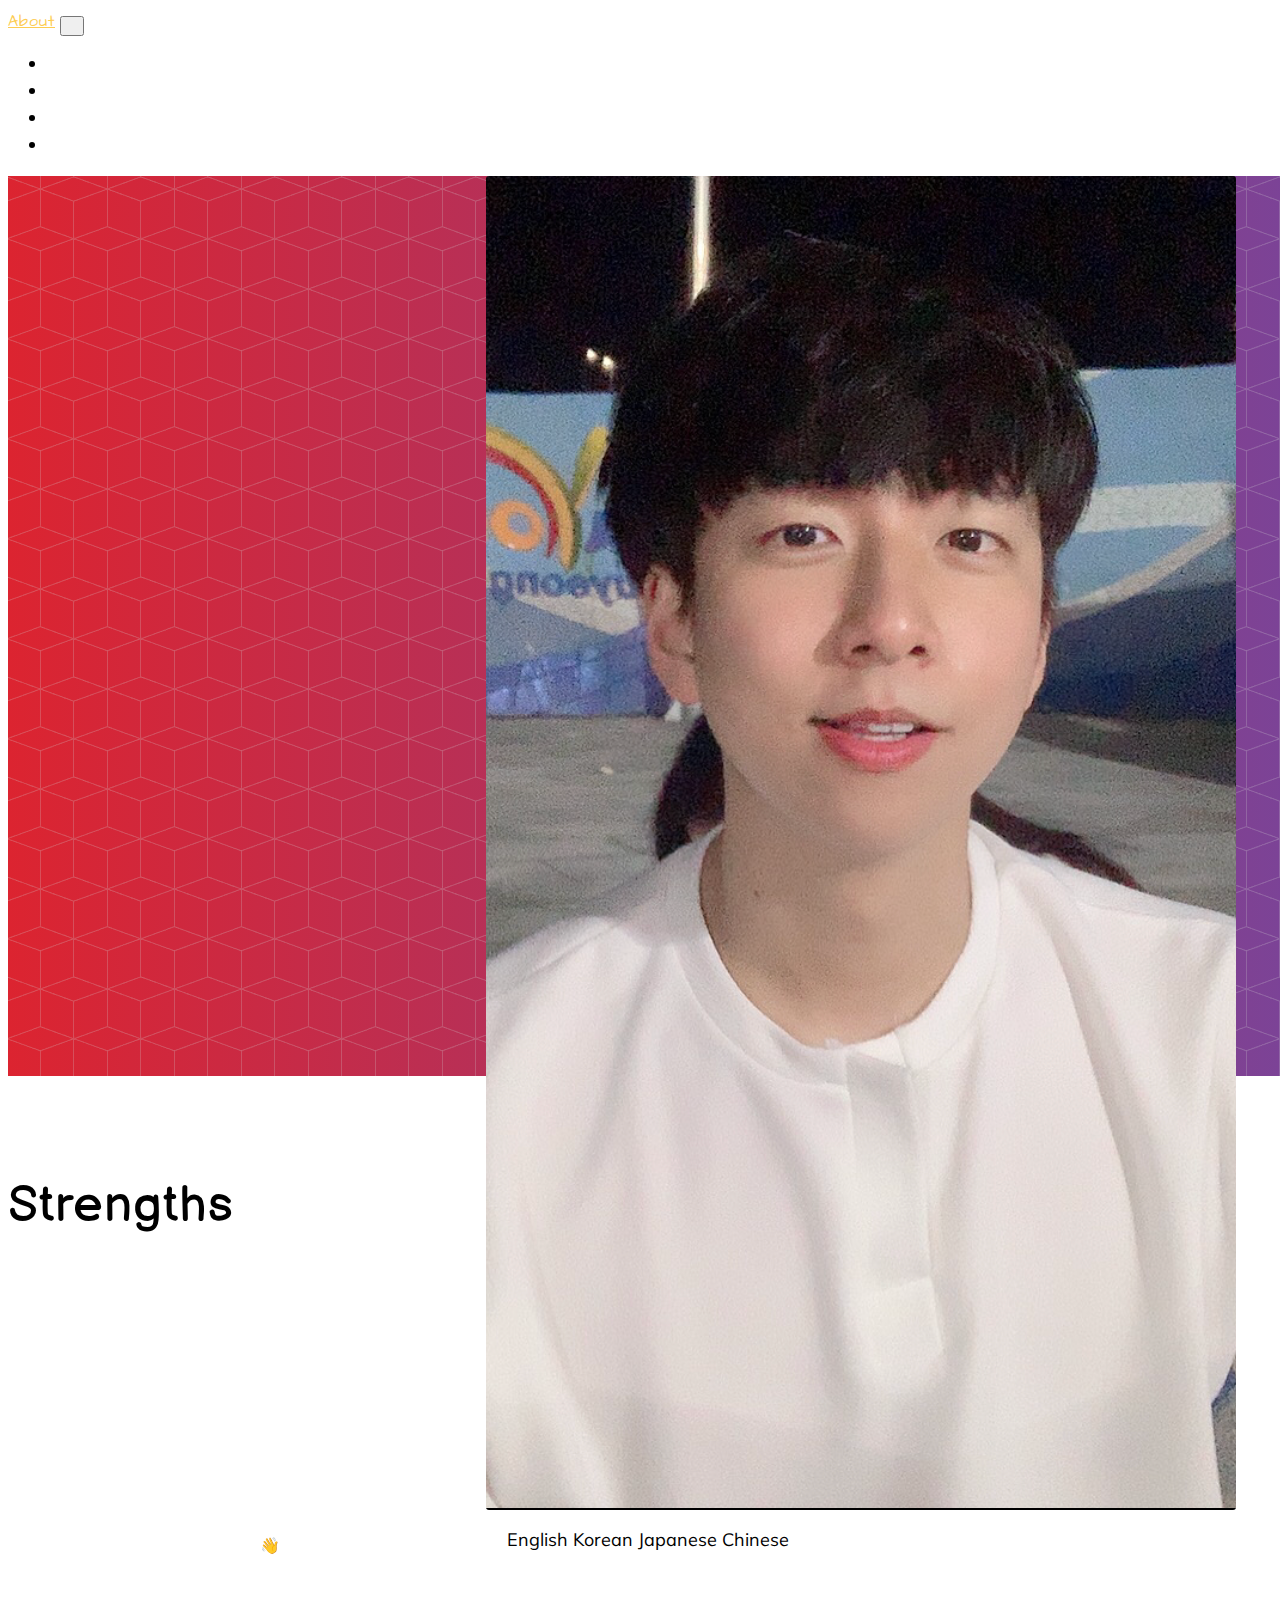
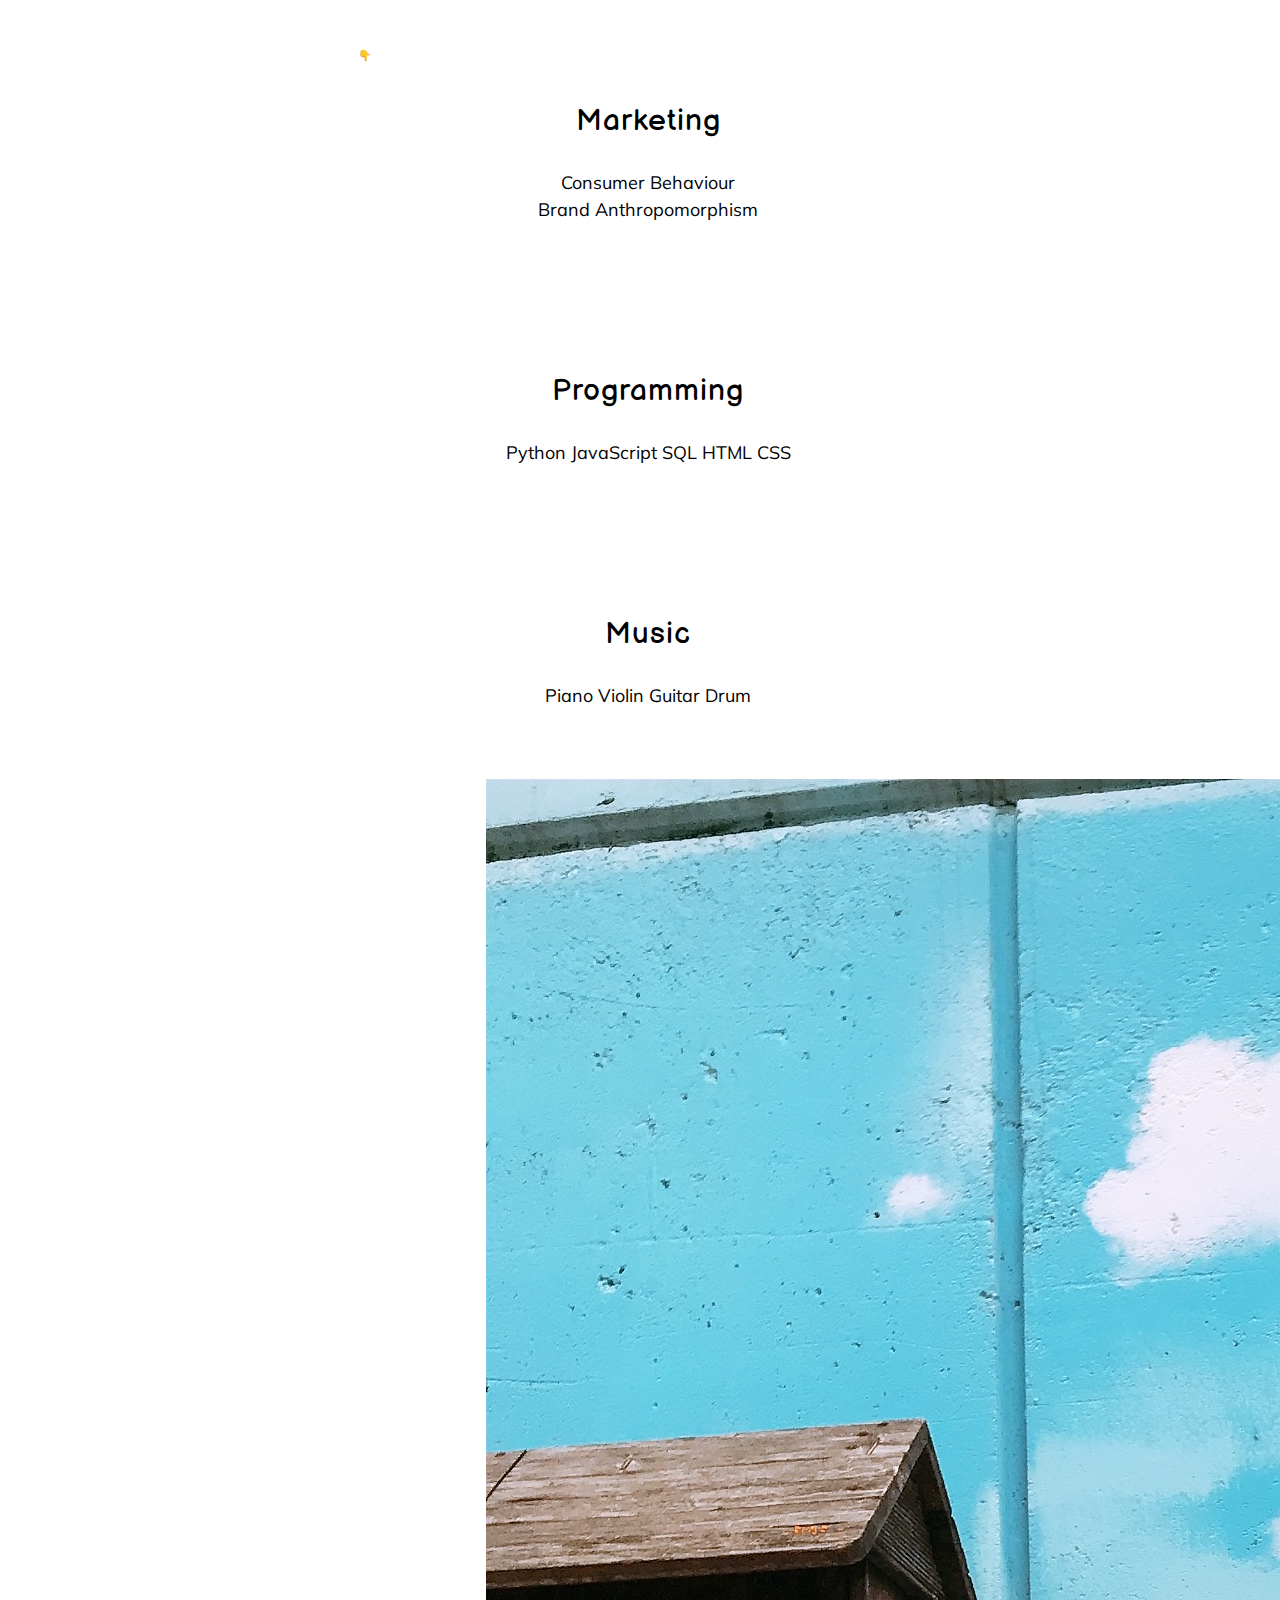
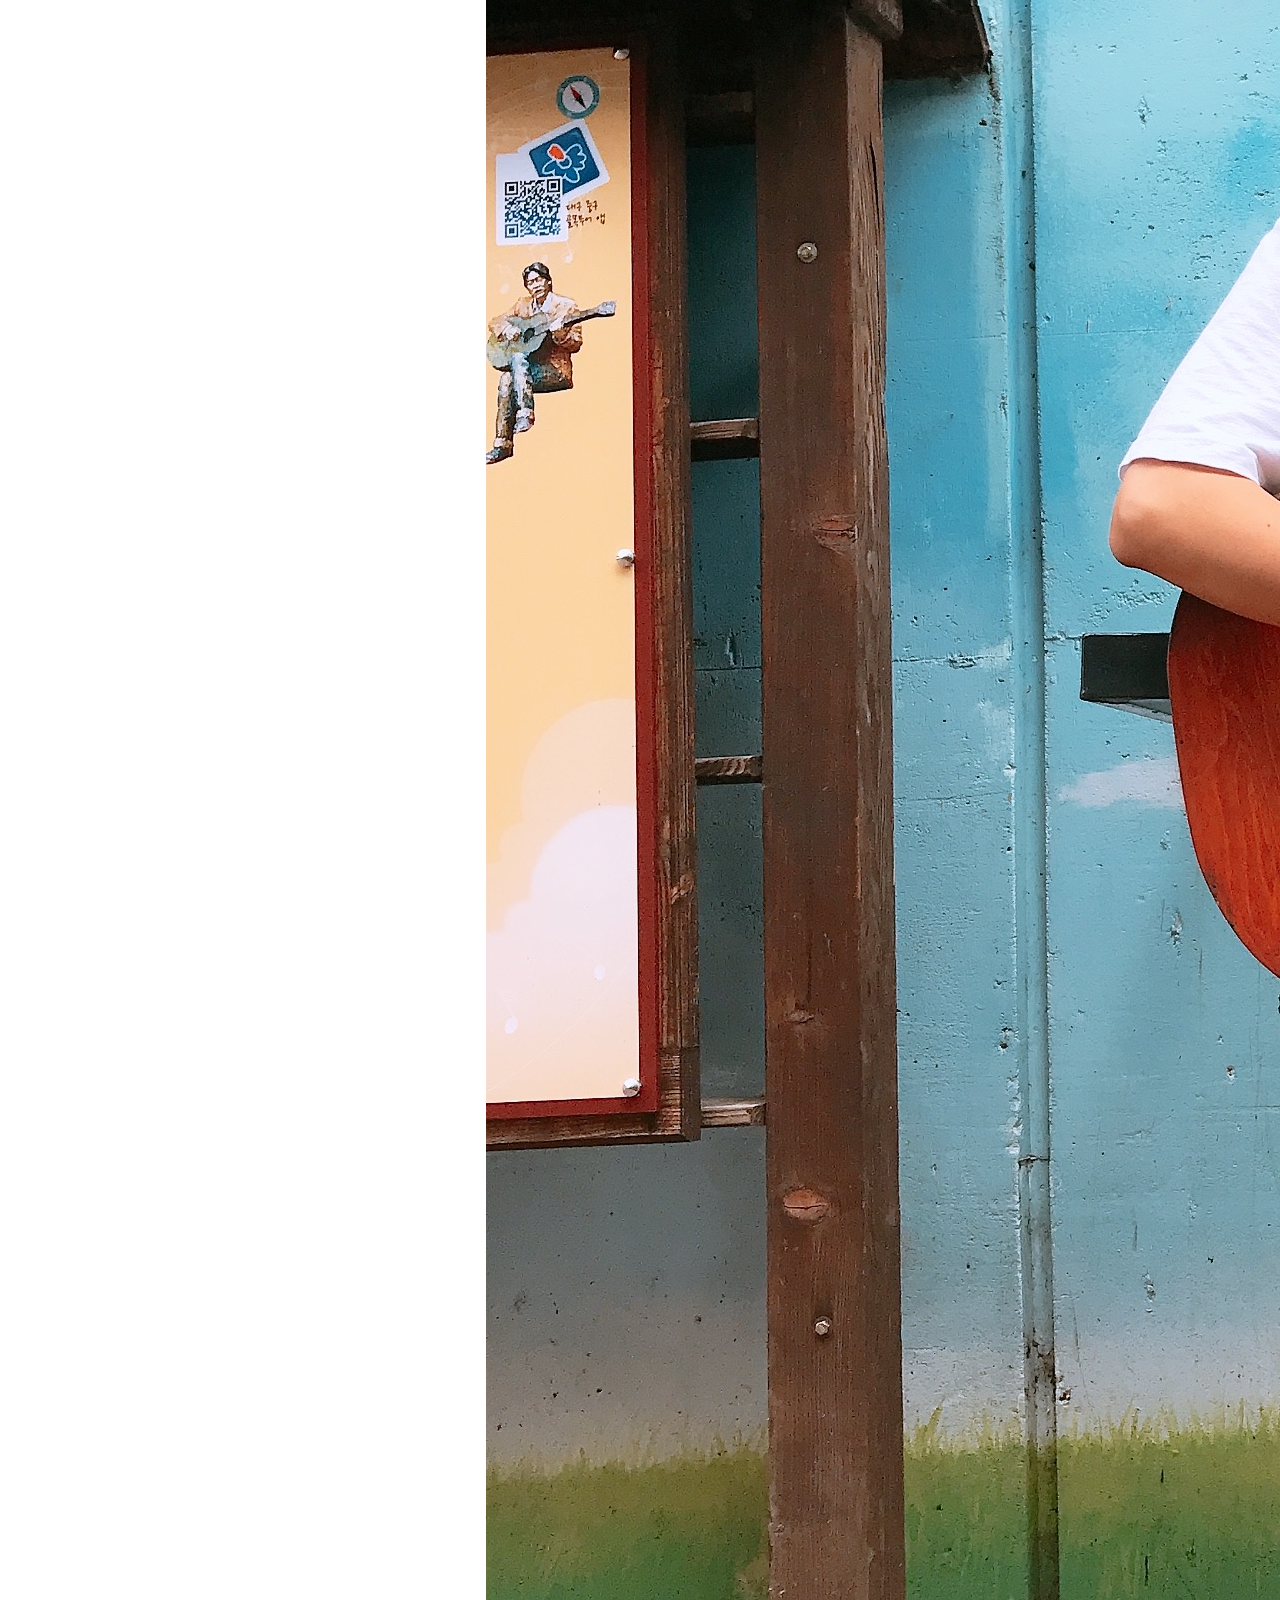
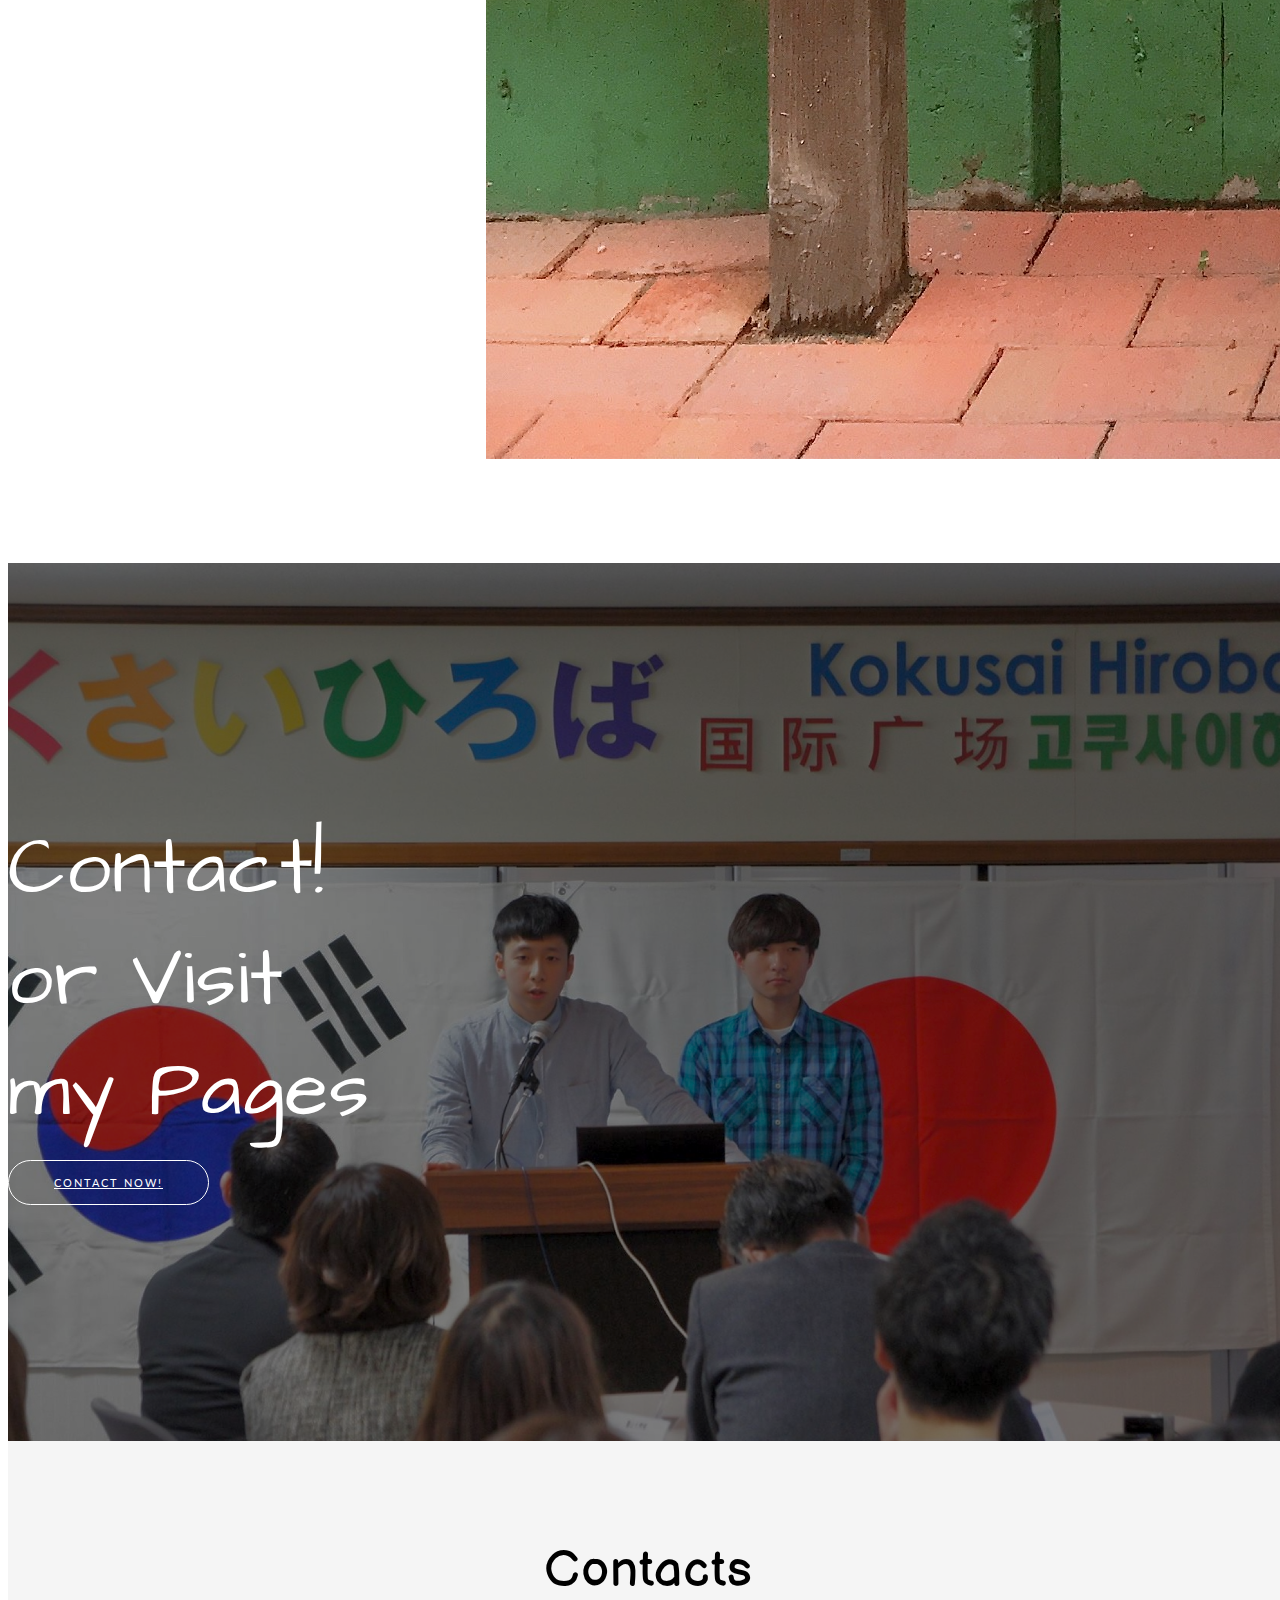
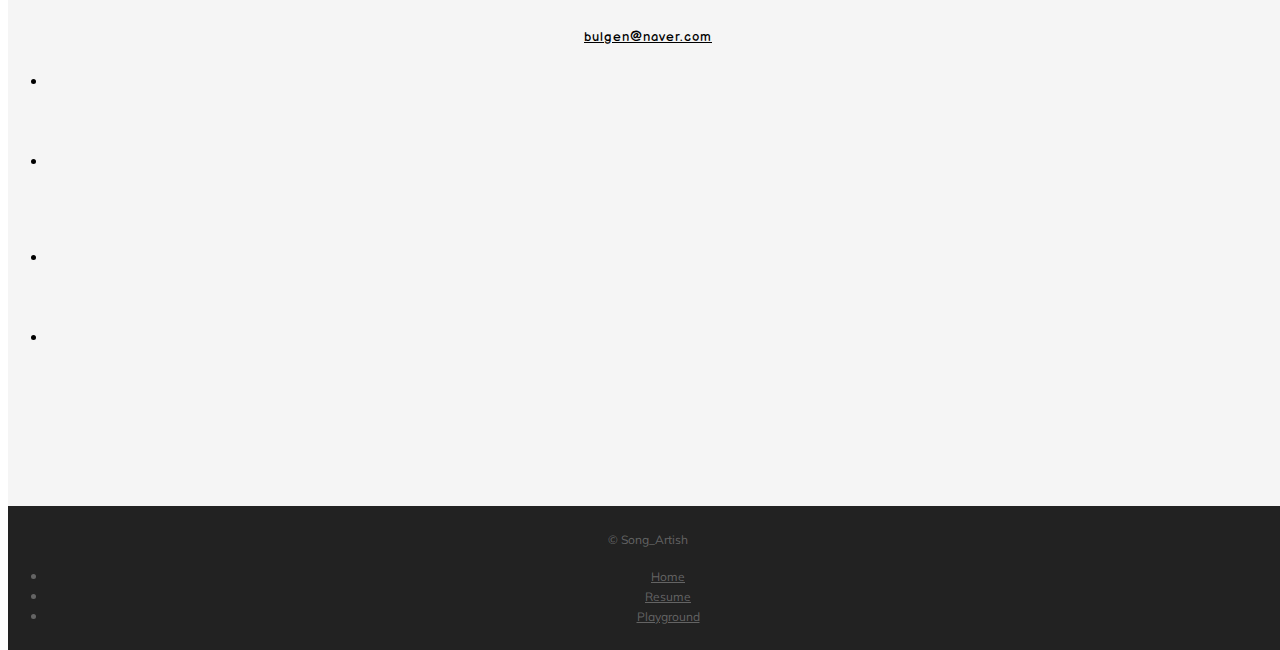
==== commit 8763ff16: "Feat: about.html" ====
--- a/about.html
+++ b/about.html
@@ -62,30 +62,38 @@
     <div class="container h-100">
       <div class="row h-100">
         <div class="col-lg-7 my-auto">
+          <div class="device-container">
+            <div class="device-mockup iphone6 portrait white">
+              <div class="device">
+                <div class="screen">
+                  <!-- Demo image for screen mockup, you can put an image here, some HTML, an animation, video, or anything else! -->
+                  <img src="assets/img/about/profile1.png" class="img-fluid" alt="">
+                </div>
+                <div class="button">
+                  <!-- You can hook the "home button" to some JavaScript events or just remove it -->
+                </div>
+              </div>
+            </div>
+          </div>
+        </div>
+        <div class="col-lg-5 my-auto">
           <div class="header-content mx-auto">
-            <h1 class="mb-5">
+            <h4 class="my-5" style="text-align: center; font-family: 'Architects Daughter', cursive;">
+              <div class="my-3">Hi! &#128075</div>
+              <div class="my-3">I am Lee Songyoung</div>
+              <div class="my-3">I am a Problem Solver</div>
+              <div>And I have big interest in CONSUMER</div>
+            </h4>
+            <h6 class="mb-3" style="text-align: center; font-family: 'Architects Daughter', cursive;">For details, visit my Resume Page &#128071</h6>
+            <!-- <h1 class="mb-5">
+              
               # Outstanding
               <br>
               # Passionate
               <br>
               # Flexible
-            </h1>
-            <a href="https://songartish.github.io/resume" class="btn btn-outline btn-xl js-scroll-trigger">Go to Resume Page</a>
-          </div>
-        </div>
-        <div class="col-lg-5 my-auto">
-          <div class="device-container">
-            <div class="device-mockup ipad_air_2 portrait silver">
-              <div class="device">
-                <div class="screen">
-                  <!-- Demo image for screen mockup, you can put an image here, some HTML, an animation, video, or anything else! -->
-                  <img src="assets/img/pic1.jpg" class="img-fluid" alt="">
-                </div>
-                <div class="button">
-                  <!-- You can hook the "home button" to some JavaScript events or just remove it -->
-                </div>
-              </div>
-            </div>
+            </h1> -->
+            <h1 style="text-align: center;"><a href="https://songartish.github.io/resume" class="btn btn-outline btn-xl js-scroll-trigger">Explore Resume Page</a></h1>
           </div>
         </div>
       </div>
@@ -116,52 +124,54 @@
         <hr>
       </div>
       <div class="row">
+        
+        <div class="col-lg-7 my-auto">
+          <div class="container-fluid">
+            <div class="row">
+              <div class="col-lg-6">
+                <div class="feature-item">
+                  <i class="icon-speech text-primary"></i>
+                  <h3 style="font-family: 'Balsamiq Sans', cursive;">Languages</h3>
+                  <p class="text-muted">English Korean Japanese Chinese</p>
+                </div>
+              </div>
+              <div class="col-lg-6">
+                <div class="feature-item">
+                  <i class="icon-graduation text-primary"></i>
+                  <h3 style="font-family: 'Balsamiq Sans', cursive;">Marketing</h3>
+                  <p class="text-muted">Consumer Behaviour<br> Brand Anthropomorphism</p>
+                </div>
+              </div>
+            </div>
+            <div class="row">
+              <div class="col-lg-6">
+                <div class="feature-item">
+                  <i class="icon-screen-desktop text-primary"></i>
+                  <h3 style="font-family: 'Balsamiq Sans', cursive;">Programming</h3>
+                  <p class="text-muted">Python JavaScript SQL HTML CSS</p>
+                </div>
+              </div>
+              <div class="col-lg-6">
+                <div class="feature-item">
+                  <i class="icon-music-tone-alt text-primary"></i>
+                  <h3 style="font-family: 'Balsamiq Sans', cursive;">Music</h3>
+                  <p class="text-muted">Piano Violin Guitar Drum</p>
+                </div>
+              </div>
+            </div>
+          </div>
+        </div>
+        <div class="col-lg-1"></div>
         <div class="col-lg-4 my-auto">
           <div class="device-container">
-            <div class="device-mockup ipad_air_2 portrait gray">
+            <div class="device-mockup ipad_pro portrait black" style="width: 100%;">
               <div class="device">
                 <div class="screen">
                   <!-- Demo image for screen mockup, you can put an image here, some HTML, an animation, video, or anything else! -->
-                  <img src="assets/img/pic2.jpg" class="img-fluid" alt="">
+                  <img src="assets/img/about/profile2.jpg" class="img-fluid" alt="">
                 </div>
                 <div class="button">
                   <!-- You can hook the "home button" to some JavaScript events or just remove it -->
-                </div>
-              </div>
-            </div>
-          </div>
-        </div>
-        <div class="col-lg-8 my-auto">
-          <div class="container-fluid">
-            <div class="row">
-              <div class="col-lg-6">
-                <div class="feature-item">
-                  <i class="icon-speech text-primary"></i>
-                  <h3 style="font-family: 'Balsamiq Sans', cursive;">Languages</h3>
-                  <p class="text-muted">English Korean Japanese Chinese</p>
-                </div>
-              </div>
-              <div class="col-lg-6">
-                <div class="feature-item">
-                  <i class="icon-graduation text-primary"></i>
-                  <h3 style="font-family: 'Balsamiq Sans', cursive;">Marketing</h3>
-                  <p class="text-muted">Consumer Behaviour <br> Brand Anthropomorphism</p>
-                </div>
-              </div>
-            </div>
-            <div class="row">
-              <div class="col-lg-6">
-                <div class="feature-item">
-                  <i class="icon-screen-desktop text-primary"></i>
-                  <h3 style="font-family: 'Balsamiq Sans', cursive;">Coding</h3>
-                  <p class="text-muted">Python JavaScript SQL HTML CSS</p>
-                </div>
-              </div>
-              <div class="col-lg-6">
-                <div class="feature-item">
-                  <i class="icon-music-tone-alt text-primary"></i>
-                  <h3 style="font-family: 'Balsamiq Sans', cursive;">Music</h3>
-                  <p class="text-muted">Piano Violin Guitar Drum</p>
                 </div>
               </div>
             </div>
@@ -174,38 +184,26 @@
   <section class="cta">
     <div class="cta-content">
       <div class="container">
-        <h2 style="font-family: 'Architects Daughter', cursive;">Contact!</h2>
+        <h2 style="font-family: 'Architects Daughter', cursive;">Contact!<br>or Visit<br>my Pages</h2>
         <a href="#contact" class="btn btn-outline btn-xl js-scroll-trigger">Contact Now!</a>
       </div>
     </div>
     <div class="overlay"></div>
   </section>
 
-  <section class="contact bg-primary" id="contact">
-    <div>
-      <a class="social-icon" href="https://www.facebook.com/SongyoungArtish/" target="_blank"><i class="fab fa-facebook-f"></i></a>
-        <!-- <a class="social-icon" href="https://www.instagram.com/song_artish/" target="_blank"><i class="fab fa-instagram"></i></a> -->
-        <a class="social-icon" href="https://github.com/SongArtish" target="_blank"><i class="fab fa-github"></i></a>
-        <a class="social-icon" href="https://www.youtube.com/channel/UC7X_0PD8NDZBzvNHin04ITw" target="_blank"><i class="fab fa-youtube"></i></a>
-        <a class="social-icon" href="https://m.blog.naver.com/artishsy0522" target="_blank"><i class="fas fa-blog"></i></a>
-    </div>
+  <section class="contact pb-5" id="contact" style="background-color: #f5f5f5;">
     <div class="container">
       <h2 style="font-family: 'Balsamiq Sans', cursive;">
         Contacts
         <!-- I <i class="fas fa-heart"></i> new friends! -->
       </h2>
-        <a href="https://mail.google.com/mail/u/0/#inbox?compose=new" style="color: black;">bulgen@naver.com</a>
+      <h5><a href="https://mail.google.com/mail/u/0/#inbox?compose=new" style="color: black; font-family: 'Balsamiq Sans', cursive;">bulgen@naver.com</a></h5>
       <ul class="list-inline list-social">
         <!-- <li class="list-inline-item social-facebook">
           <a href="https://www.facebook.com/SongyoungArtish/">
             <i class="fab fa-facebook-f"></i>
           </a>
         </li> -->
-        <li class="list-inline-item">
-          <a href="https://www.facebook.com/SongyoungArtish/">
-            <i class="fab fa-facebook-f" style="color: #3b5998;"></i>
-          </a>
-        </li>
         <li class="list-inline-item social-github">
           <a href="https://github.com/SongArtish">
             <i class="fab fa-github" style="color: #3d2d00;"></i>
@@ -216,9 +214,16 @@
             <i class="fab fa-youtube" style="color: #c4302b;"></i>
           </a>
         </li>
+      </ul>
+      <ul class="list-inline list-social">
+        <li class="list-inline-item">
+          <a href="https://www.facebook.com/SongyoungArtish/">
+            <i class="fab fa-facebook-square" style="color: #3b5998;"></i>
+          </a>
+        </li>
         <li class="list-inline-item social-blog">
           <a href="https://m.blog.naver.com/artishsy0522">
-            <i class="fas fa-blog" style="color: #2DB400;"></i>
+            <i class="fab fa-blogger" style="color: #2DB400;"></i>
           </a>
         </li>
       </ul>
--- a/assets/css/about.css
+++ b/assets/css/about.css
@@ -14,4 +14,4 @@
     color:#fdcc52;
     transition:all .35s
   }
-  a:focus,a:hover{color:#fcbd20}hr{max-width:100px;margin:25px auto 0;border-width:1px;border-color:rgba(34,34,34,.1)}hr.light{border-color:#fff}h1,h2,h3,h4,h5,h6{font-family:Catamaran,Helvetica,Arial,sans-serif;font-weight:200;letter-spacing:1px}p{font-size:18px;line-height:1.5;margin-bottom:20px}section{padding:100px 0}section h2{font-size:50px}#mainNav{border-color:rgba(34,34,34,.05);background-color:#fff;transition:all .35s;font-family:Catamaran,Helvetica,Arial,sans-serif;font-weight:200;letter-spacing:1px}#mainNav .navbar-brand{color:#fdcc52;font-family:Catamaran,Helvetica,Arial,sans-serif;font-weight:500;letter-spacing:1px}#mainNav .navbar-brand:focus,#mainNav .navbar-brand:hover{color:#fcbd20}#mainNav .navbar-toggler{font-size:12px;padding:8px 10px;color:#222}#mainNav .navbar-nav>li>a{font-size:11px;font-family:Lato,Helvetica,Arial,sans-serif;letter-spacing:2px;text-transform:uppercase}#mainNav .navbar-nav>li>a.active{color:#fdcc52!important;background-color:transparent}#mainNav .navbar-nav>li>a.active:hover{background-color:transparent}#mainNav .navbar-nav>li>a,#mainNav .navbar-nav>li>a:focus{color:#222}#mainNav .navbar-nav>li>a:focus:hover,#mainNav .navbar-nav>li>a:hover{color:#fdcc52}@media (min-width:992px){#mainNav{border-color:transparent;background-color:transparent}#mainNav .navbar-brand{color:fade(white,70%)}#mainNav .navbar-brand:focus,#mainNav .navbar-brand:hover{color:#fff}#mainNav .navbar-nav>li>a,#mainNav .navbar-nav>li>a:focus{color:rgba(255,255,255,.7)}#mainNav .navbar-nav>li>a:focus:hover,#mainNav .navbar-nav>li>a:hover{color:#fff}#mainNav.navbar-shrink{border-color:rgba(34,34,34,.1);background-color:#fff}#mainNav.navbar-shrink .navbar-brand{color:#222}#mainNav.navbar-shrink .navbar-brand:focus,#mainNav.navbar-shrink .navbar-brand:hover{color:#fdcc52}#mainNav.navbar-shrink .navbar-nav>li>a,#mainNav.navbar-shrink .navbar-nav>li>a:focus{color:#222}#mainNav.navbar-shrink .navbar-nav>li>a:focus:hover,#mainNav.navbar-shrink .navbar-nav>li>a:hover{color:#fdcc52}}header.masthead{position:relative;width:100%;padding-top:150px;padding-bottom:100px;color:#fff;background:url(../img/bg-pattern.png),#7b4397;background:url(../img/bg-pattern.png),linear-gradient(to left,#7b4397,#dc2430)}header.masthead .header-content{max-width:500px;margin-bottom:100px;text-align:center}header.masthead .header-content h1{font-size:30px}header.masthead .device-container{max-width:325px;margin-right:auto;margin-left:auto}header.masthead .device-container .screen img{border-radius:3px}@media (min-width:992px){header.masthead{height:100vh;min-height:775px;padding-top:0;padding-bottom:0}header.masthead .header-content{margin-bottom:0;text-align:left}header.masthead .header-content h1{font-size:50px}header.masthead .device-container{max-width:325px}}section.download{position:relative;padding:150px 0}section.download h2{font-size:50px;margin-top:0}section.download .badges .badge-link{display:block;margin-bottom:25px}section.download .badges .badge-link:last-child{margin-bottom:0}section.download .badges .badge-link img{height:60px}@media (min-width:768px){section.download .badges .badge-link{display:inline-block;margin-bottom:0}}@media (min-width:768px){section.download h2{font-size:70px}}section.features .section-heading{margin-bottom:100px}section.features .section-heading h2{margin-top:0}section.features .section-heading p{margin-bottom:0}section.features .device-container,section.features .feature-item{max-width:325px;margin:0 auto}section.features .device-container{margin-bottom:100px}@media (min-width:992px){section.features .device-container{margin-bottom:0}}section.features .feature-item{padding-top:50px;padding-bottom:50px;text-align:center}section.features .feature-item h3{font-size:30px}section.features .feature-item i{font-size:80px;display:block;margin-bottom:15px;background:linear-gradient(to left,#7b4397,#dc2430);-webkit-background-clip:text;background-clip:text;-webkit-text-fill-color:transparent}section.cta{position:relative;padding:250px 0;background-image:url(../img/bg-cta.jpg);background-position:center;background-size:cover}section.cta .cta-content{position:relative;z-index:1}section.cta .cta-content h2{font-size:50px;max-width:450px;margin-top:0;margin-bottom:25px;color:#fff}@media (min-width:768px){section.cta .cta-content h2{font-size:80px}}section.cta .overlay{position:absolute;top:0;left:0;width:100%;height:100%;background-color:rgba(0,0,0,.5)}section.contact{text-align:center}section.contact h2{margin-top:0;margin-bottom:25px}section.contact h2 i{color:#dd4b39}section.contact ul.list-social{margin-bottom:0}section.contact ul.list-social li a{font-size:40px;line-height:80px;display:block;width:80px;height:80px;color:#fff;border-radius:100%}section.contact ul.list-social li.social-twitter a{background-color:#1da1f2}section.contact ul.list-social li.social-twitter a:hover{background-color:#0d95e8}section.contact ul.list-social li.social-facebook a{background-color:#3b5998}section.contact ul.list-social li.social-facebook a:hover{background-color:#344e86}section.contact ul.list-social li.social-google-plus a{background-color:#dd4b39}section.contact ul.list-social li.social-google-plus a:hover{background-color:#d73925}footer{padding:25px 0;text-align:center;color:rgba(255,255,255,.3);background-color:#222}footer p{font-size:12px;margin:0}footer ul{margin-bottom:0}footer ul li a{font-size:12px;color:rgba(255,255,255,.3)}footer ul li a.active,footer ul li a:active,footer ul li a:focus,footer ul li a:hover{text-decoration:none}.bg-primary{background:#fdcc52;background:linear-gradient(#fdcc52,#fdc539)}.text-primary{color:#fdcc52}.no-gutter>[class*=col-]{padding-right:0;padding-left:0}.btn-outline{color:#fff;border:1px solid;border-color:#fff}.btn-outline.active,.btn-outline:active,.btn-outline:focus,.btn-outline:hover{color:#fff;border-color:#fdcc52;background-color:#fdcc52}.btn{border-radius:300px;font-family:Lato,Helvetica,Arial,sans-serif;letter-spacing:2px;text-transform:uppercase}.btn-xl{font-size:11px;padding:15px 45px}+  a:focus,a:hover{color:#fcbd20}hr{max-width:100px;margin:25px auto 0;border-width:1px;border-color:rgba(34,34,34,.1)}hr.light{border-color:#fff}h1,h2,h3,h4,h5,h6{font-family:Catamaran,Helvetica,Arial,sans-serif;font-weight:200;letter-spacing:1px}p{font-size:18px;line-height:1.5;margin-bottom:20px}section{padding:100px 0}section h2{font-size:50px}#mainNav{border-color:rgba(34,34,34,.05);background-color:#fff;transition:all .35s;font-family:Catamaran,Helvetica,Arial,sans-serif;font-weight:200;letter-spacing:1px}#mainNav .navbar-brand{color:#fdcc52;font-family:Catamaran,Helvetica,Arial,sans-serif;font-weight:500;letter-spacing:1px}#mainNav .navbar-brand:focus,#mainNav .navbar-brand:hover{color:#fcbd20}#mainNav .navbar-toggler{font-size:12px;padding:8px 10px;color:#222}#mainNav .navbar-nav>li>a{font-size:11px;font-family:Lato,Helvetica,Arial,sans-serif;letter-spacing:2px;text-transform:uppercase}#mainNav .navbar-nav>li>a.active{color:#fdcc52!important;background-color:transparent}#mainNav .navbar-nav>li>a.active:hover{background-color:transparent}#mainNav .navbar-nav>li>a,#mainNav .navbar-nav>li>a:focus{color:#222}#mainNav .navbar-nav>li>a:focus:hover,#mainNav .navbar-nav>li>a:hover{color:#fdcc52}@media (min-width:992px){#mainNav{border-color:transparent;background-color:transparent}#mainNav .navbar-brand{color:fade(white,70%)}#mainNav .navbar-brand:focus,#mainNav .navbar-brand:hover{color:#fff}#mainNav .navbar-nav>li>a,#mainNav .navbar-nav>li>a:focus{color:rgba(255,255,255,.7)}#mainNav .navbar-nav>li>a:focus:hover,#mainNav .navbar-nav>li>a:hover{color:#fff}#mainNav.navbar-shrink{border-color:rgba(34,34,34,.1);background-color:#fff}#mainNav.navbar-shrink .navbar-brand{color:#222}#mainNav.navbar-shrink .navbar-brand:focus,#mainNav.navbar-shrink .navbar-brand:hover{color:#fdcc52}#mainNav.navbar-shrink .navbar-nav>li>a,#mainNav.navbar-shrink .navbar-nav>li>a:focus{color:#222}#mainNav.navbar-shrink .navbar-nav>li>a:focus:hover,#mainNav.navbar-shrink .navbar-nav>li>a:hover{color:#fdcc52}}header.masthead{position:relative;width:100%;padding-top:150px;padding-bottom:100px;color:#fff;background:url(../img/bg-pattern.png),#7b4397;background:url(../img/bg-pattern.png),linear-gradient(to left,#7b4397,#dc2430)}header.masthead .header-content{max-width:500px;margin-bottom:100px;text-align:center}header.masthead .header-content h1{font-size:30px}header.masthead .device-container{max-width:325px;margin-right:auto;margin-left:auto}header.masthead .device-container .screen img{border-radius:3px}@media (min-width:992px){header.masthead{height:100vh;min-height:775px;padding-top:0;padding-bottom:0}header.masthead .header-content{margin-bottom:0;text-align:left}header.masthead .header-content h1{font-size:50px}header.masthead .device-container{max-width:325px}}section.download{position:relative;padding:150px 0}section.download h2{font-size:50px;margin-top:0}section.download .badges .badge-link{display:block;margin-bottom:25px}section.download .badges .badge-link:last-child{margin-bottom:0}section.download .badges .badge-link img{height:60px}@media (min-width:768px){section.download .badges .badge-link{display:inline-block;margin-bottom:0}}@media (min-width:768px){section.download h2{font-size:70px}}section.features .section-heading{margin-bottom:100px}section.features .section-heading h2{margin-top:0}section.features .section-heading p{margin-bottom:0}section.features .device-container,section.features .feature-item{max-width:325px;margin:0 auto}section.features .device-container{margin-bottom:100px}@media (min-width:992px){section.features .device-container{margin-bottom:0}}section.features .feature-item{padding-top:50px;padding-bottom:50px;text-align:center}section.features .feature-item h3{font-size:30px}section.features .feature-item i{font-size:80px;display:block;margin-bottom:15px;background:linear-gradient(to left,#7b4397,#dc2430);-webkit-background-clip:text;background-clip:text;-webkit-text-fill-color:transparent}section.cta{position:relative;padding:250px 0;background-image:url(../img/about/profile3.jpg);background-position:center;background-size:cover}section.cta .cta-content{position:relative;z-index:1}section.cta .cta-content h2{font-size:50px;max-width:450px;margin-top:0;margin-bottom:25px;color:#fff}@media (min-width:768px){section.cta .cta-content h2{font-size:80px}}section.cta .overlay{position:absolute;top:0;left:0;width:100%;height:100%;background-color:rgba(0,0,0,.5)}section.contact{text-align:center}section.contact h2{margin-top:0;margin-bottom:25px}section.contact h2 i{color:#dd4b39}section.contact ul.list-social{margin-bottom:0}section.contact ul.list-social li a{font-size:40px;line-height:80px;display:block;width:80px;height:80px;color:#fff;border-radius:100%}section.contact ul.list-social li.social-twitter a{background-color:#1da1f2}section.contact ul.list-social li.social-twitter a:hover{background-color:#0d95e8}section.contact ul.list-social li.social-facebook a{background-color:#3b5998}section.contact ul.list-social li.social-facebook a:hover{background-color:#344e86}section.contact ul.list-social li.social-google-plus a{background-color:#dd4b39}section.contact ul.list-social li.social-google-plus a:hover{background-color:#d73925}footer{padding:25px 0;text-align:center;color:rgba(255,255,255,.3);background-color:#222}footer p{font-size:12px;margin:0}footer ul{margin-bottom:0}footer ul li a{font-size:12px;color:rgba(255,255,255,.3)}footer ul li a.active,footer ul li a:active,footer ul li a:focus,footer ul li a:hover{text-decoration:none}.bg-primary{background:#fdcc52;background:linear-gradient(#fdcc52,#fdc539)}.text-primary{color:#fdcc52}.no-gutter>[class*=col-]{padding-right:0;padding-left:0}.btn-outline{color:#fff;border:1px solid;border-color:#fff}.btn-outline.active,.btn-outline:active,.btn-outline:focus,.btn-outline:hover{color:#fff;border-color:#fdcc52;background-color:#fdcc52}.btn{border-radius:300px;font-family:Lato,Helvetica,Arial,sans-serif;letter-spacing:2px;text-transform:uppercase}.btn-xl{font-size:11px;padding:15px 45px}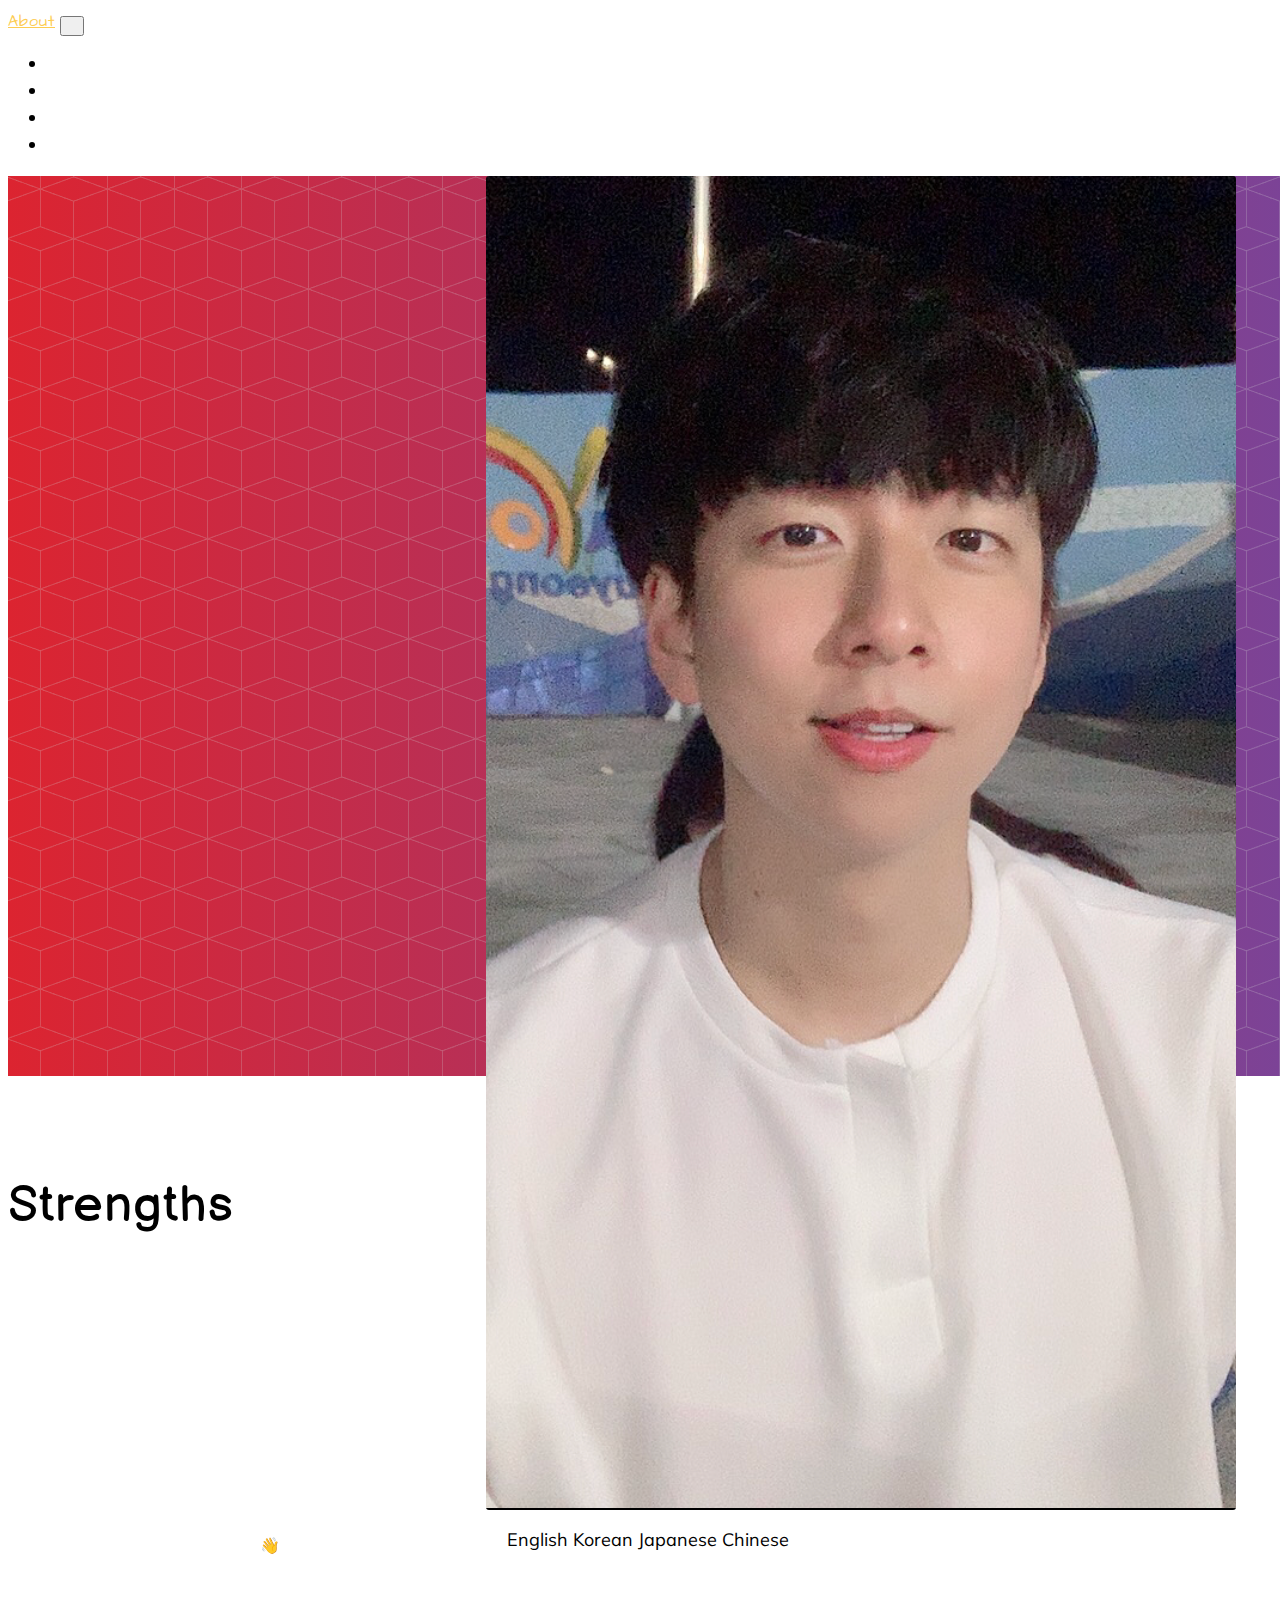
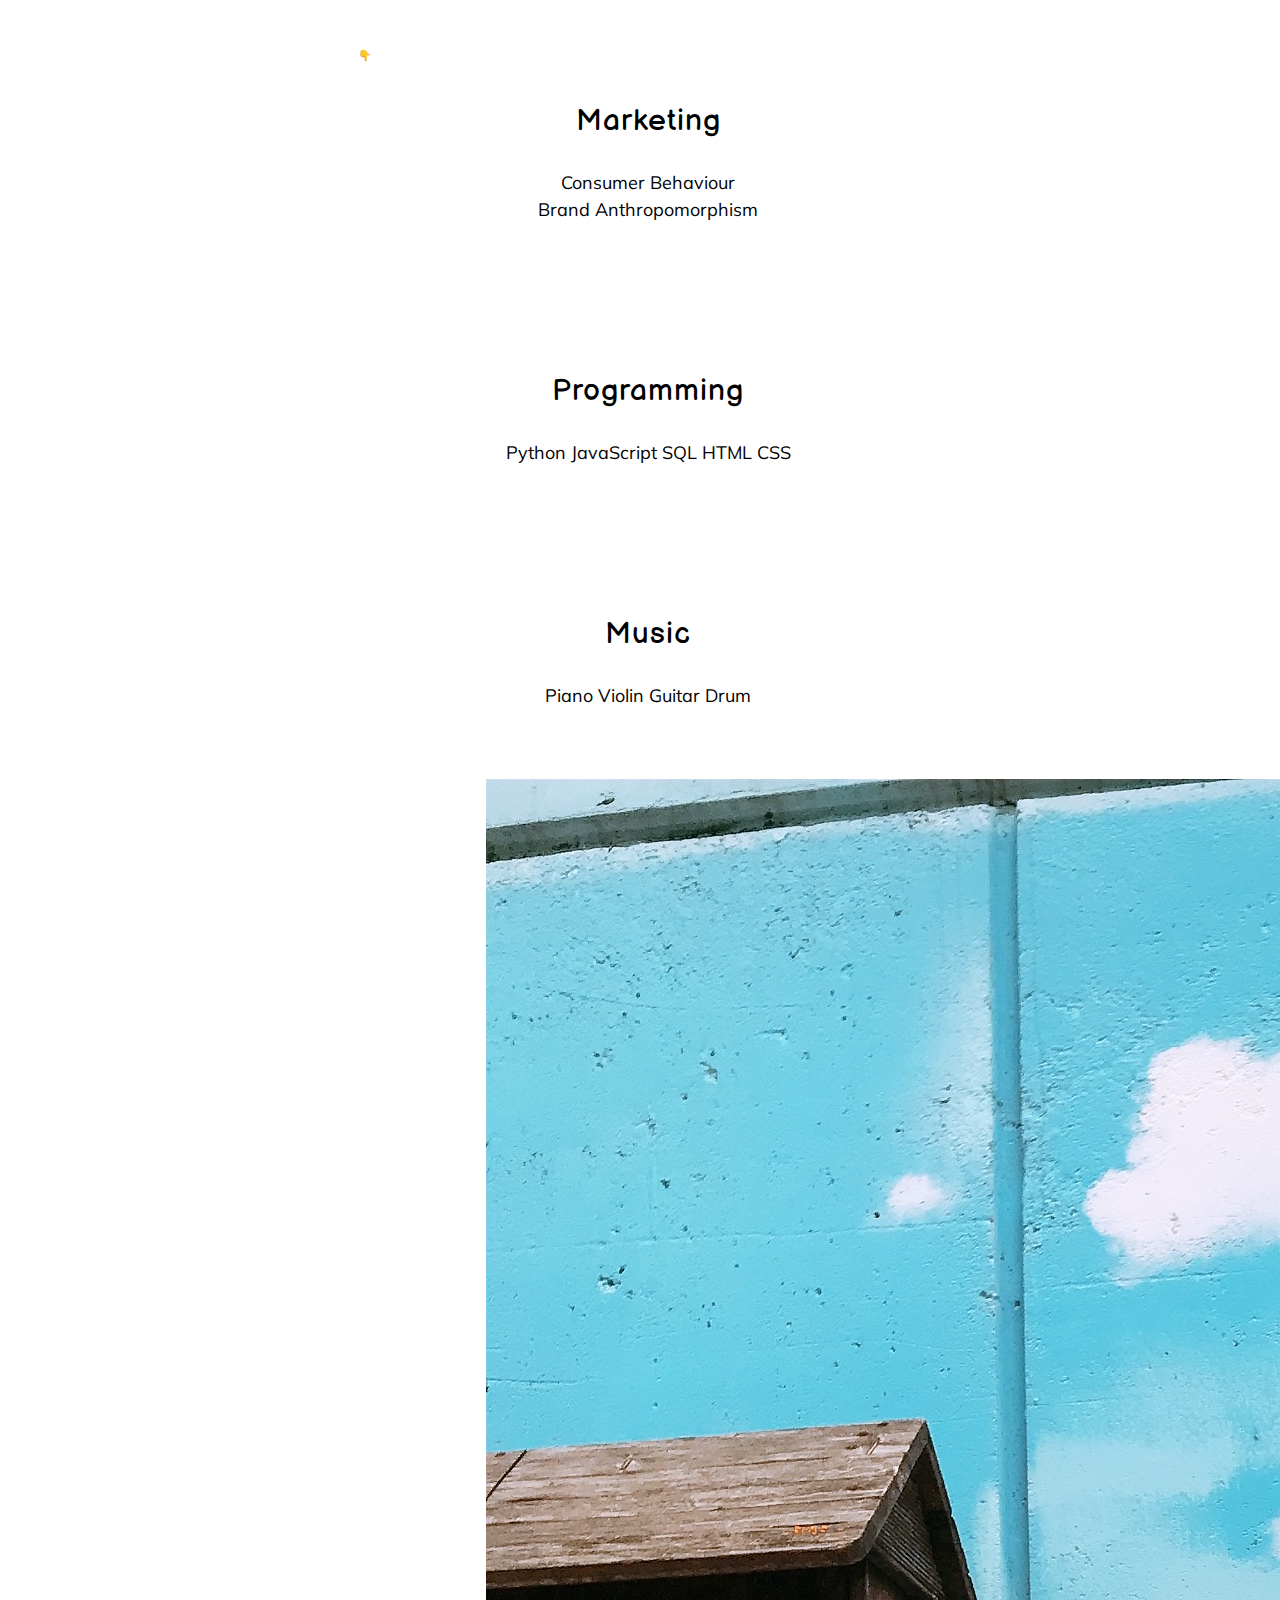
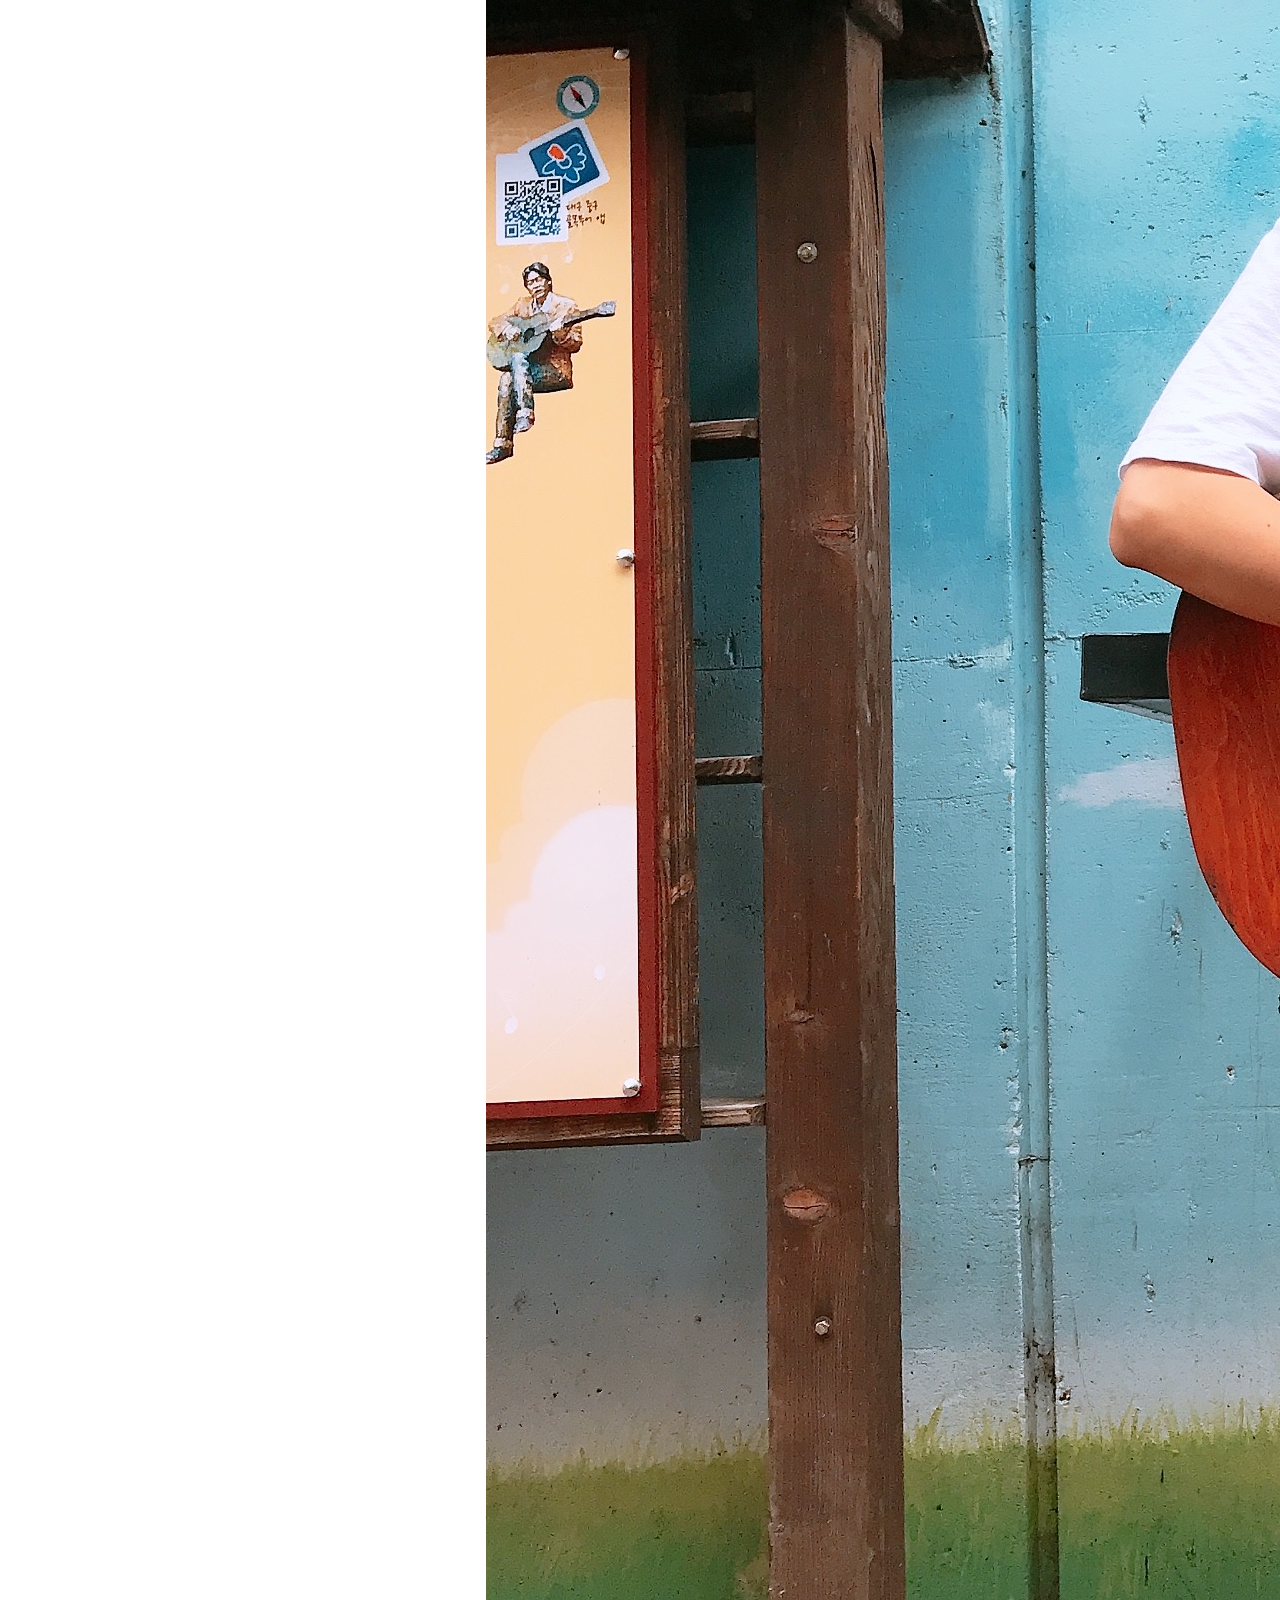
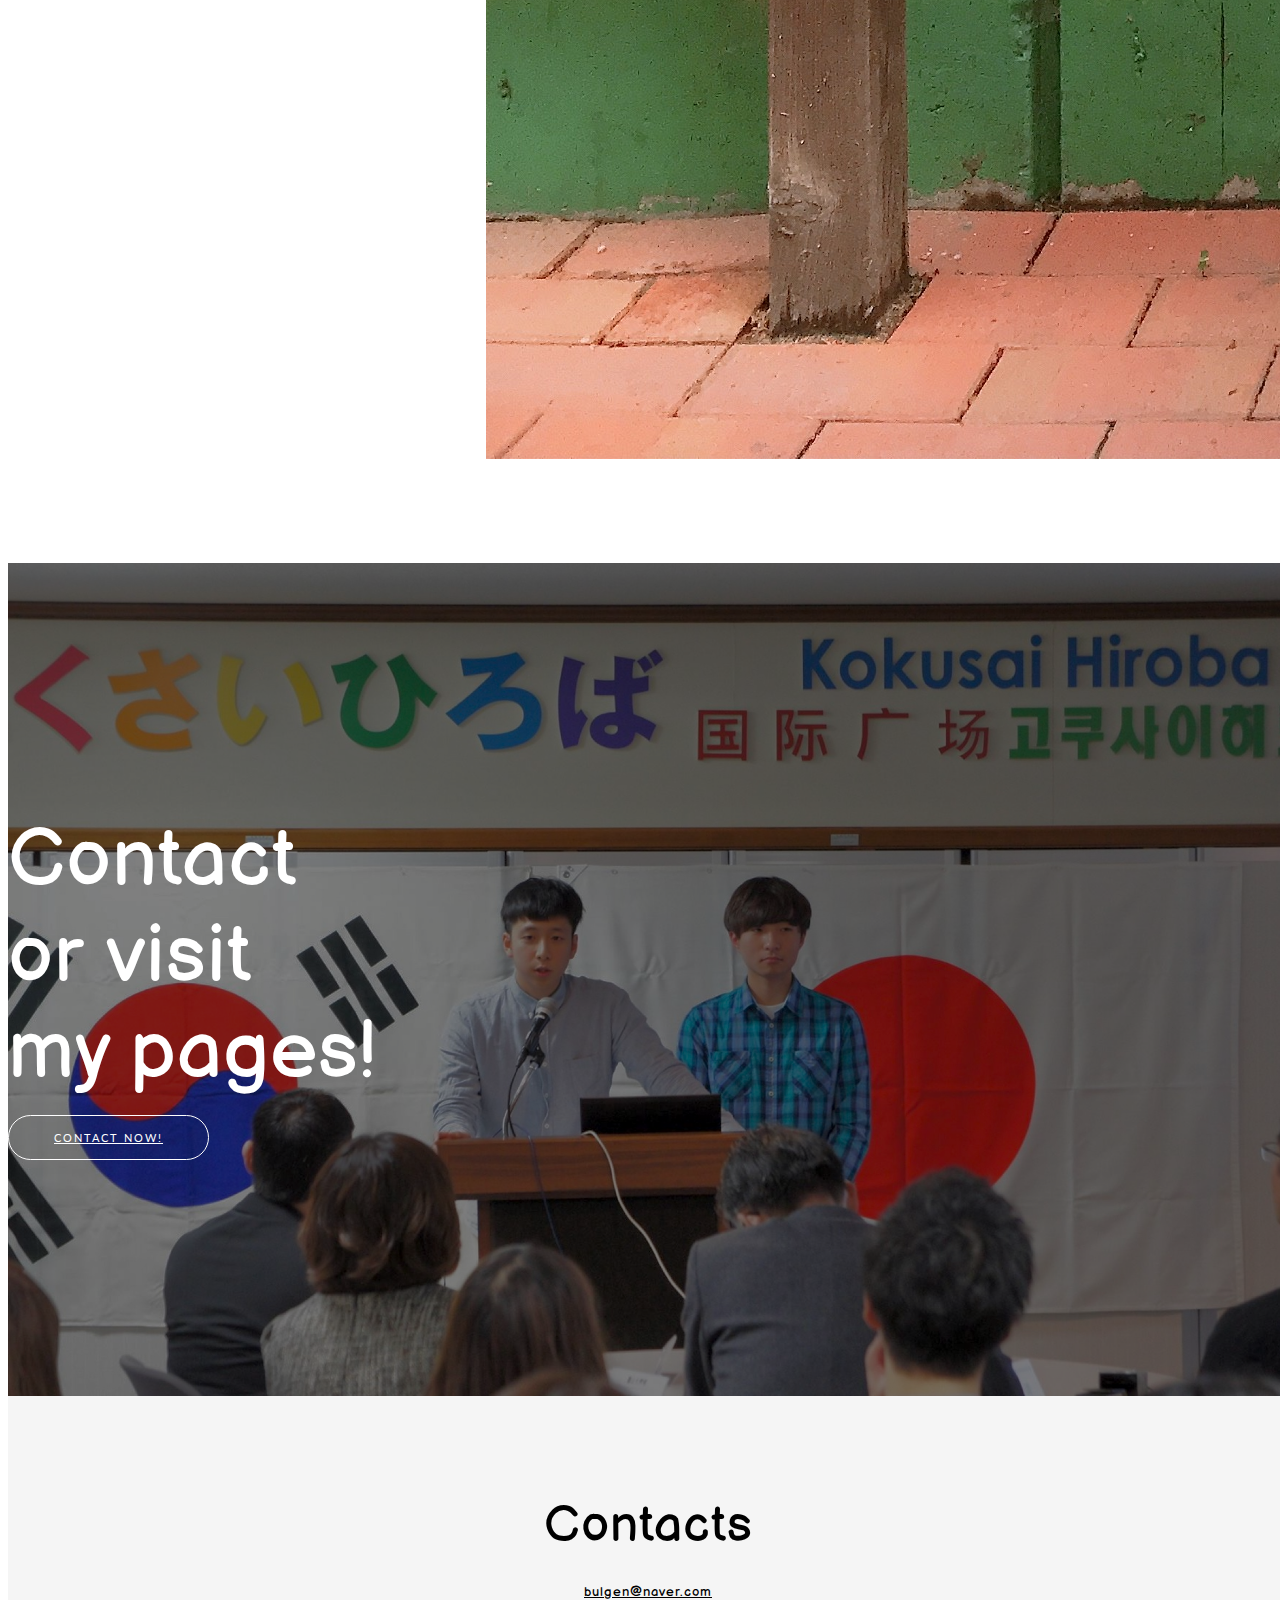
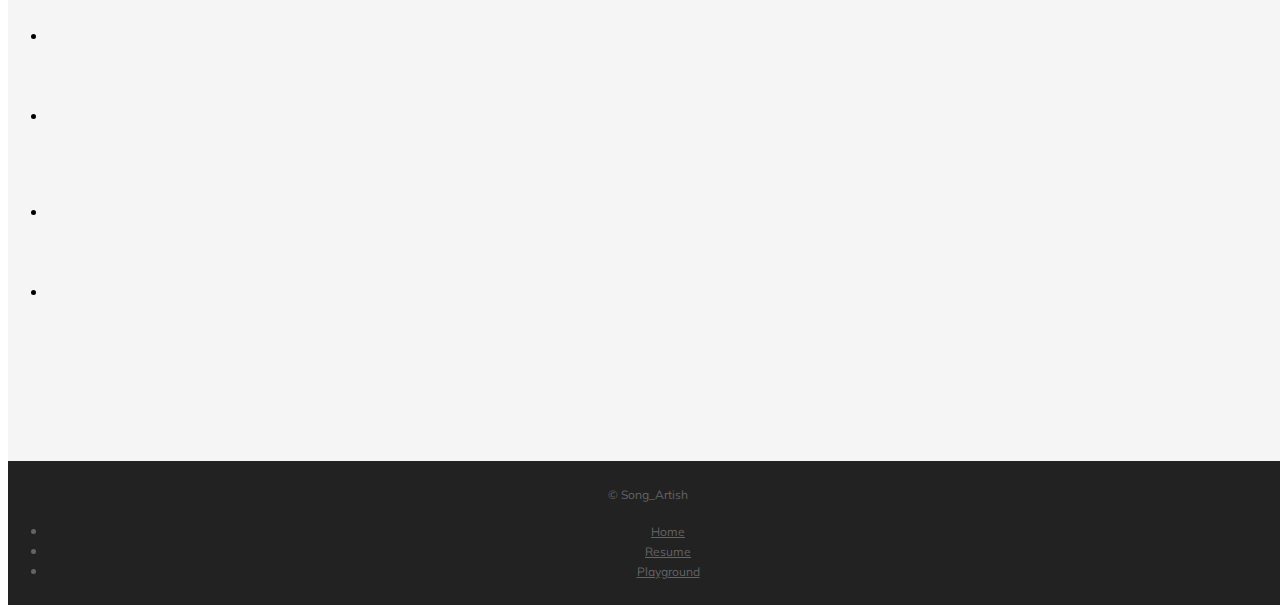
==== commit 0011c322: "Refactor: ." ====
--- a/about.html
+++ b/about.html
@@ -8,7 +8,7 @@
   <meta name="description" content="">
   <meta name="author" content="">
 
-  <title>Song-About</title>
+  <title>Song</title>
 
   <link rel="icon" type="image/x-icon" href="assets/img/favicon.ico" />
   <!-- Bootstrap core CSS -->
@@ -184,7 +184,7 @@
   <section class="cta">
     <div class="cta-content">
       <div class="container">
-        <h2 style="font-family: 'Architects Daughter', cursive;">Contact!<br>or Visit<br>my Pages</h2>
+        <h2 style="font-family: 'Balsamiq Sans', cursive;">Contact<br>or visit<br>my pages!</h2>
         <a href="#contact" class="btn btn-outline btn-xl js-scroll-trigger">Contact Now!</a>
       </div>
     </div>
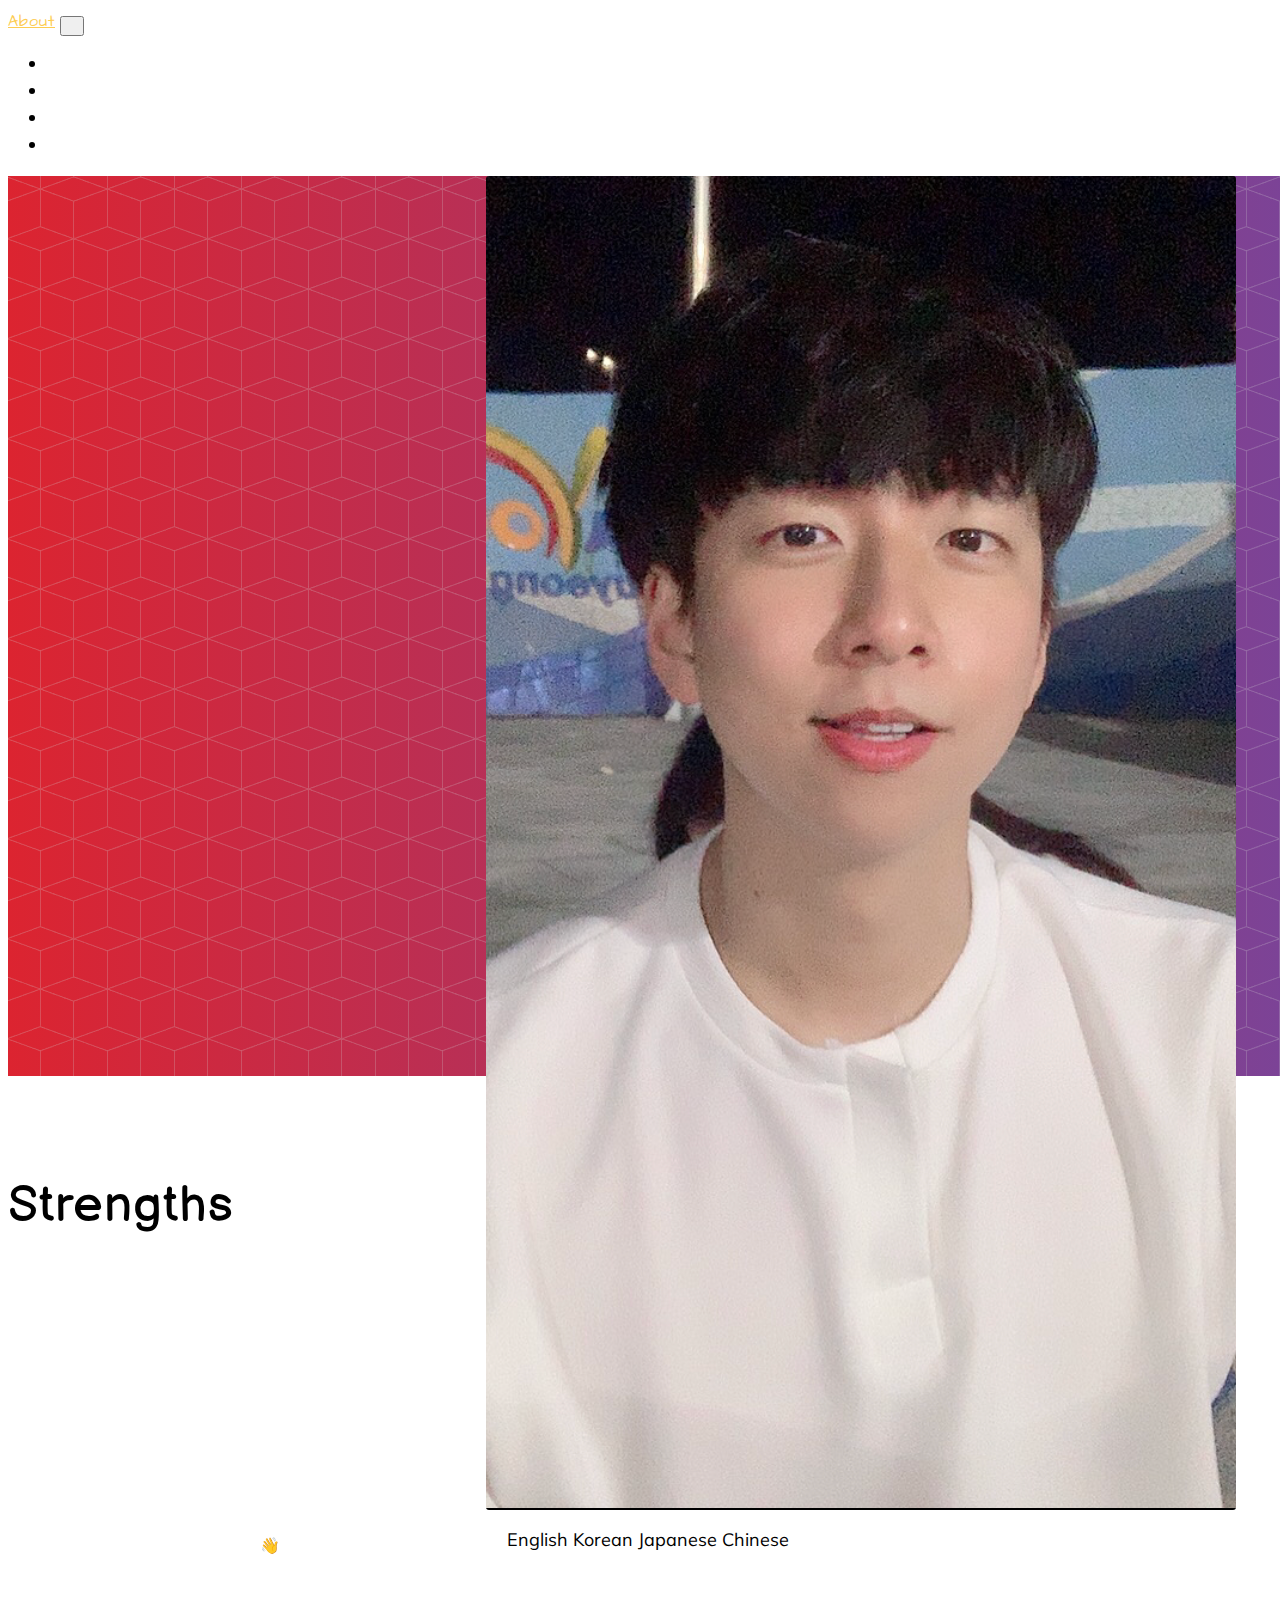
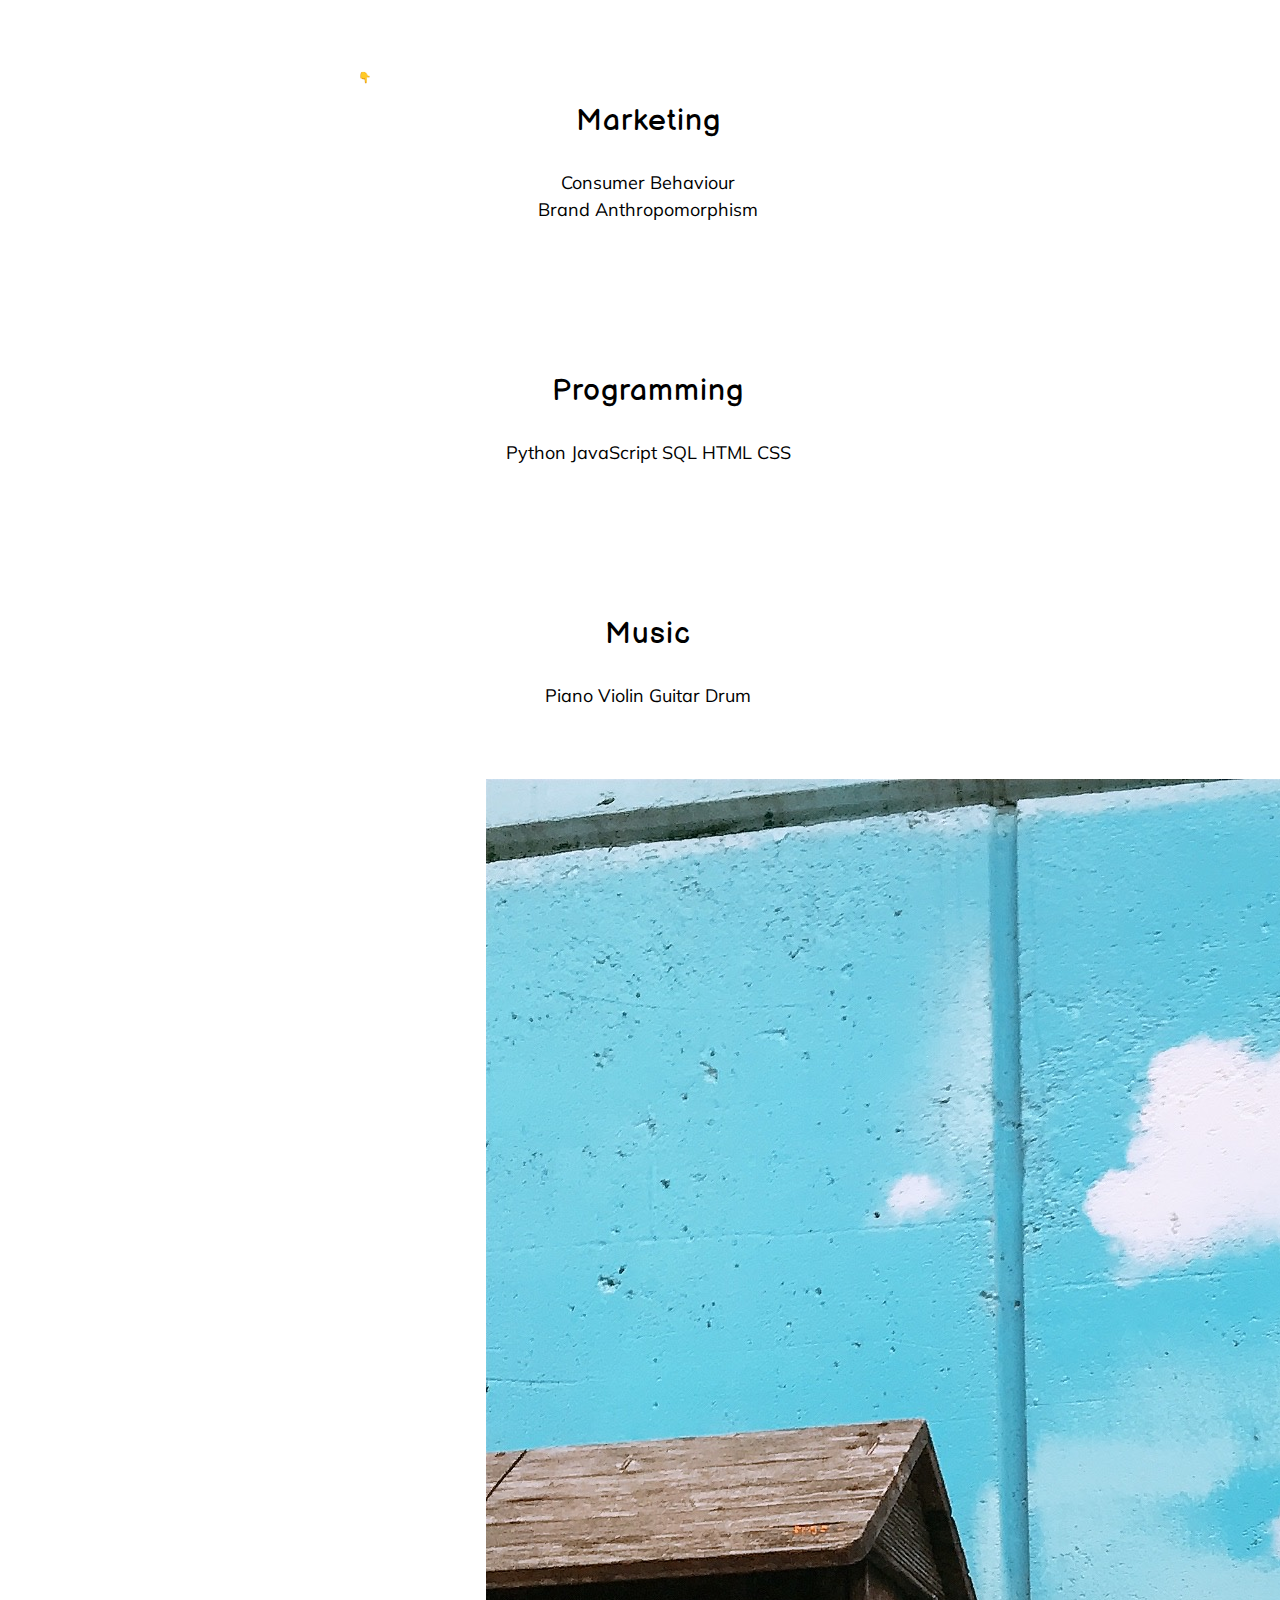
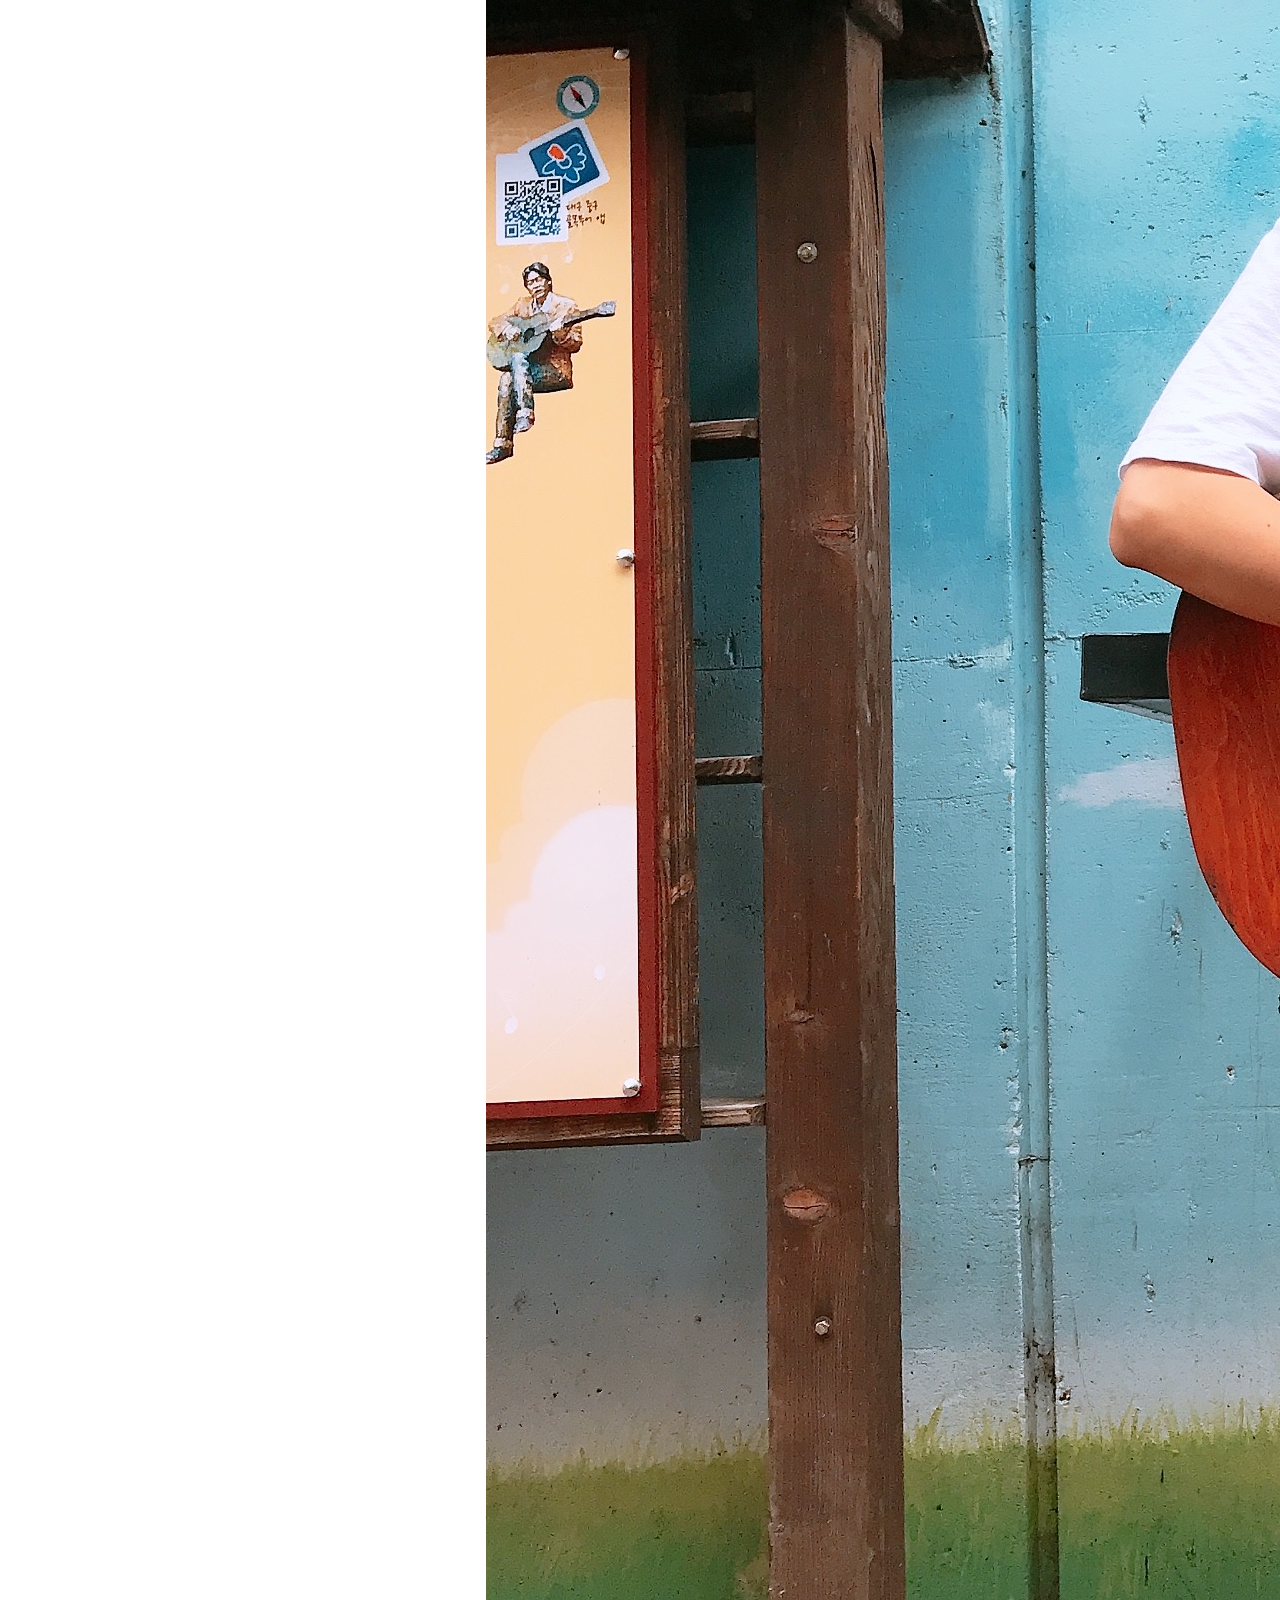
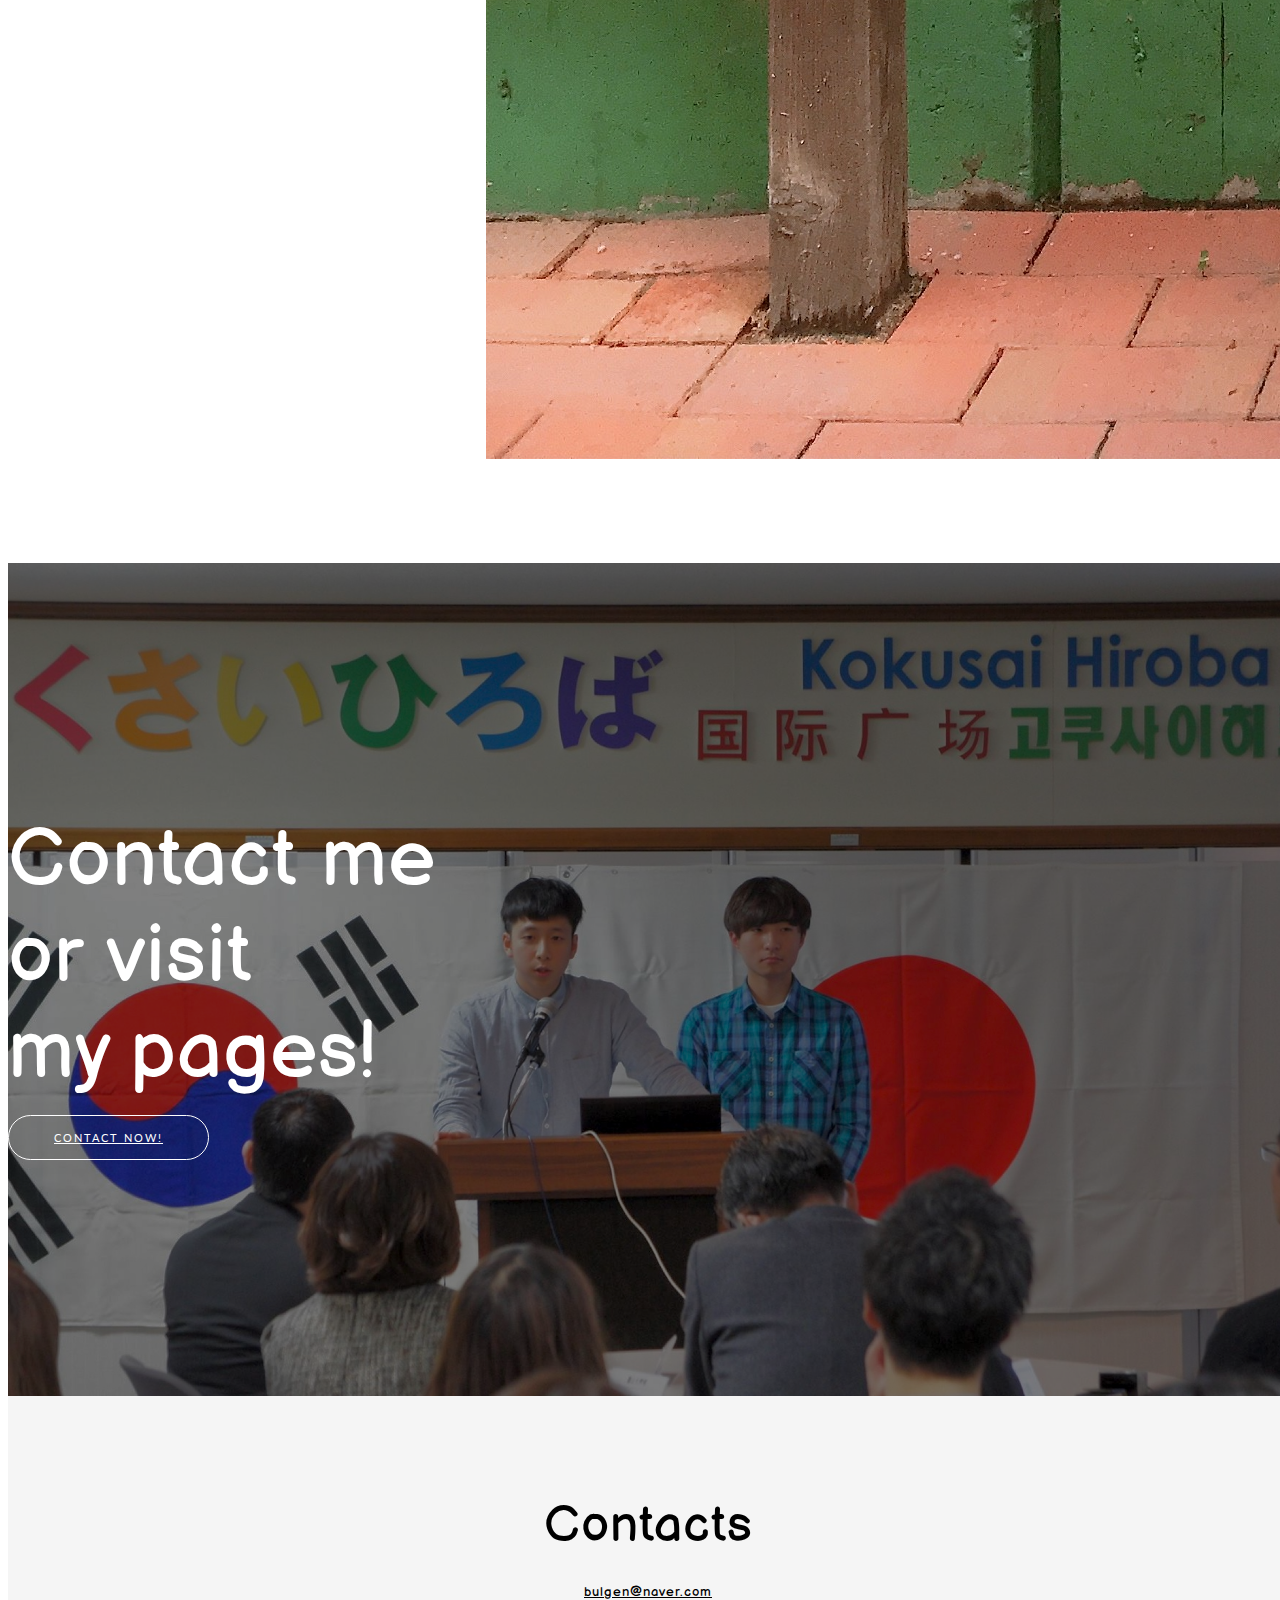
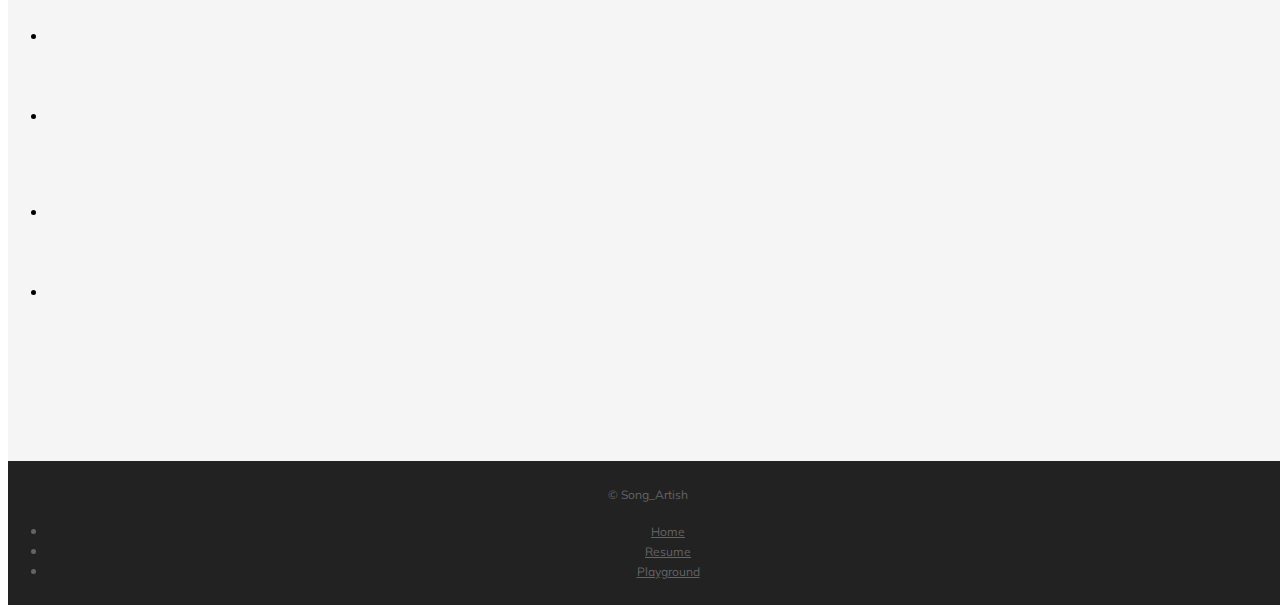
==== commit 81cb377a: "Update about.html" ====
--- a/about.html
+++ b/about.html
@@ -82,7 +82,7 @@
               <div class="my-3">Hi! &#128075</div>
               <div class="my-3">I am Lee Songyoung</div>
               <div class="my-3">I am a Problem Solver</div>
-              <div>And I have big interest in CONSUMER</div>
+              <div>And I have big interest on<br>Consumer & Market</div>
             </h4>
             <h6 class="mb-3" style="text-align: center; font-family: 'Architects Daughter', cursive;">For details, visit my Resume Page &#128071</h6>
             <!-- <h1 class="mb-5">
@@ -184,7 +184,7 @@
   <section class="cta">
     <div class="cta-content">
       <div class="container">
-        <h2 style="font-family: 'Balsamiq Sans', cursive;">Contact<br>or visit<br>my pages!</h2>
+        <h2 style="font-family: 'Balsamiq Sans', cursive;">Contact me<br>or visit<br>my pages!</h2>
         <a href="#contact" class="btn btn-outline btn-xl js-scroll-trigger">Contact Now!</a>
       </div>
     </div>
